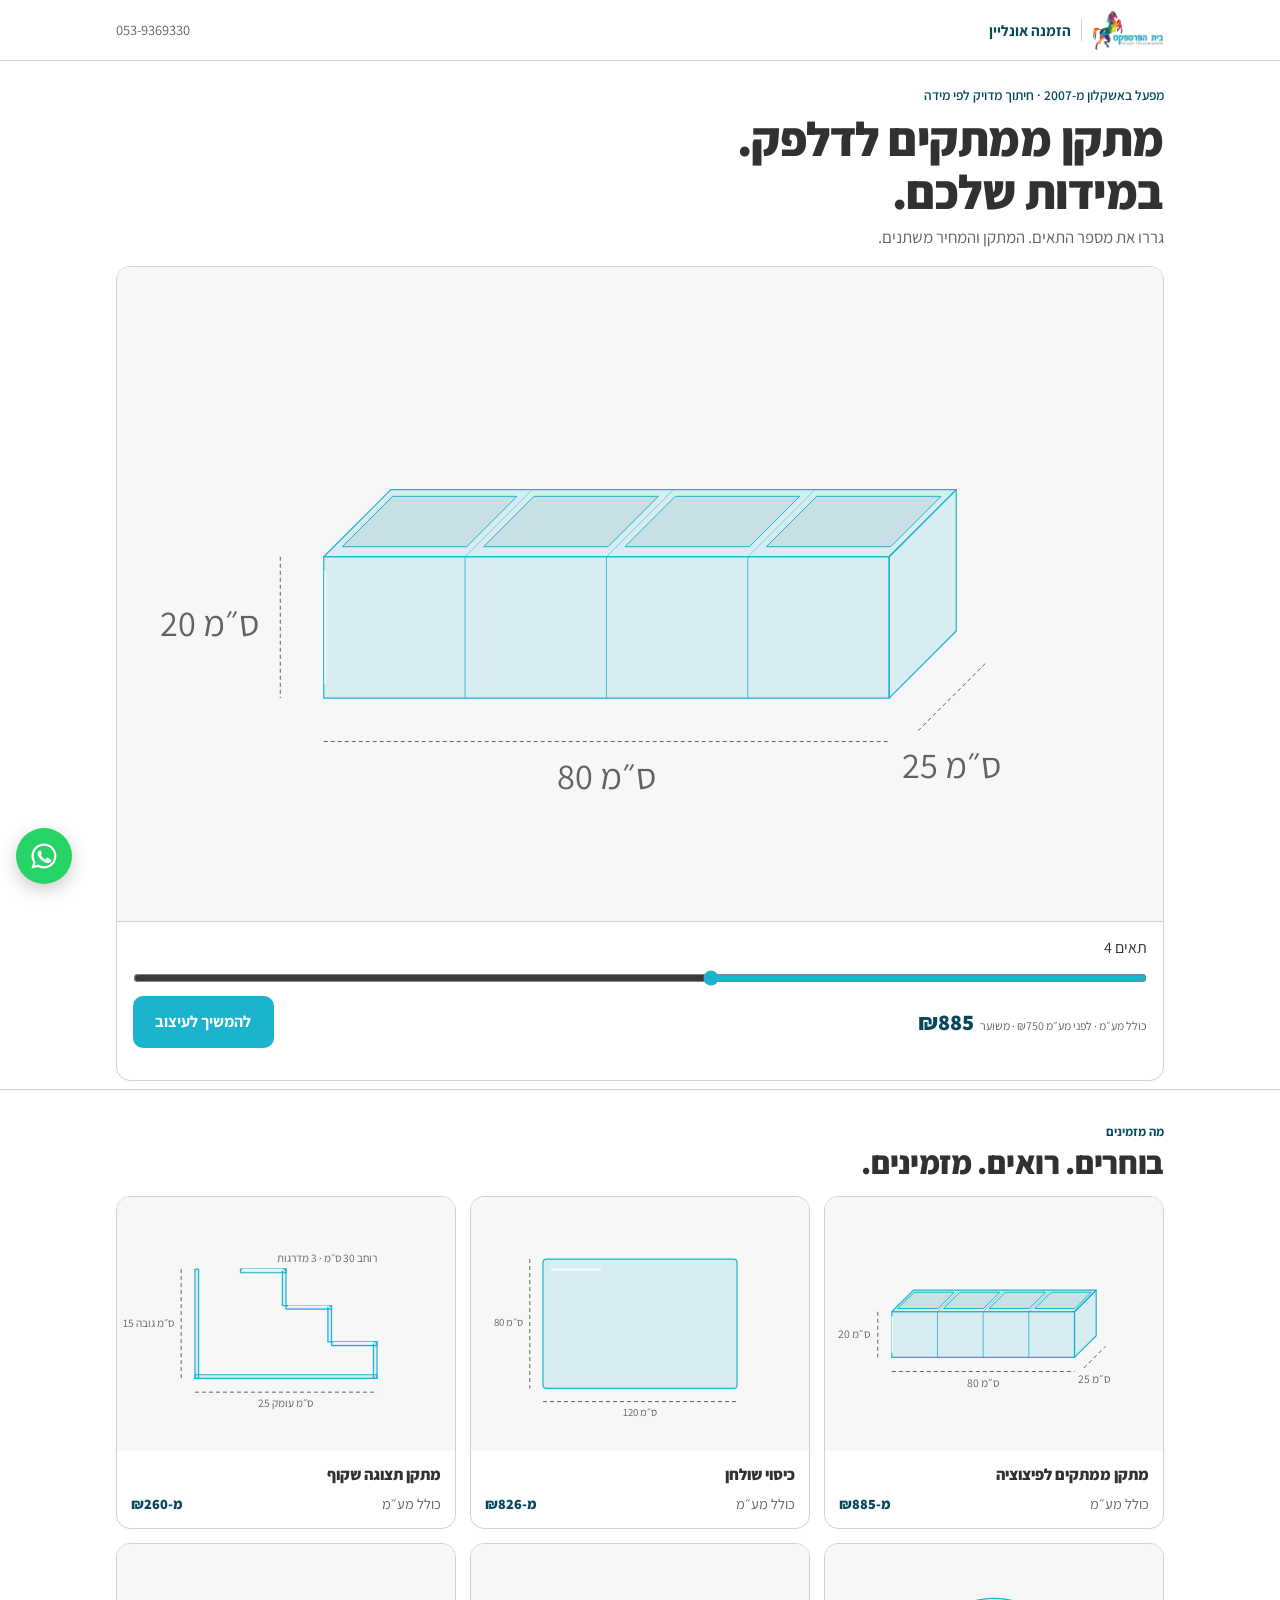
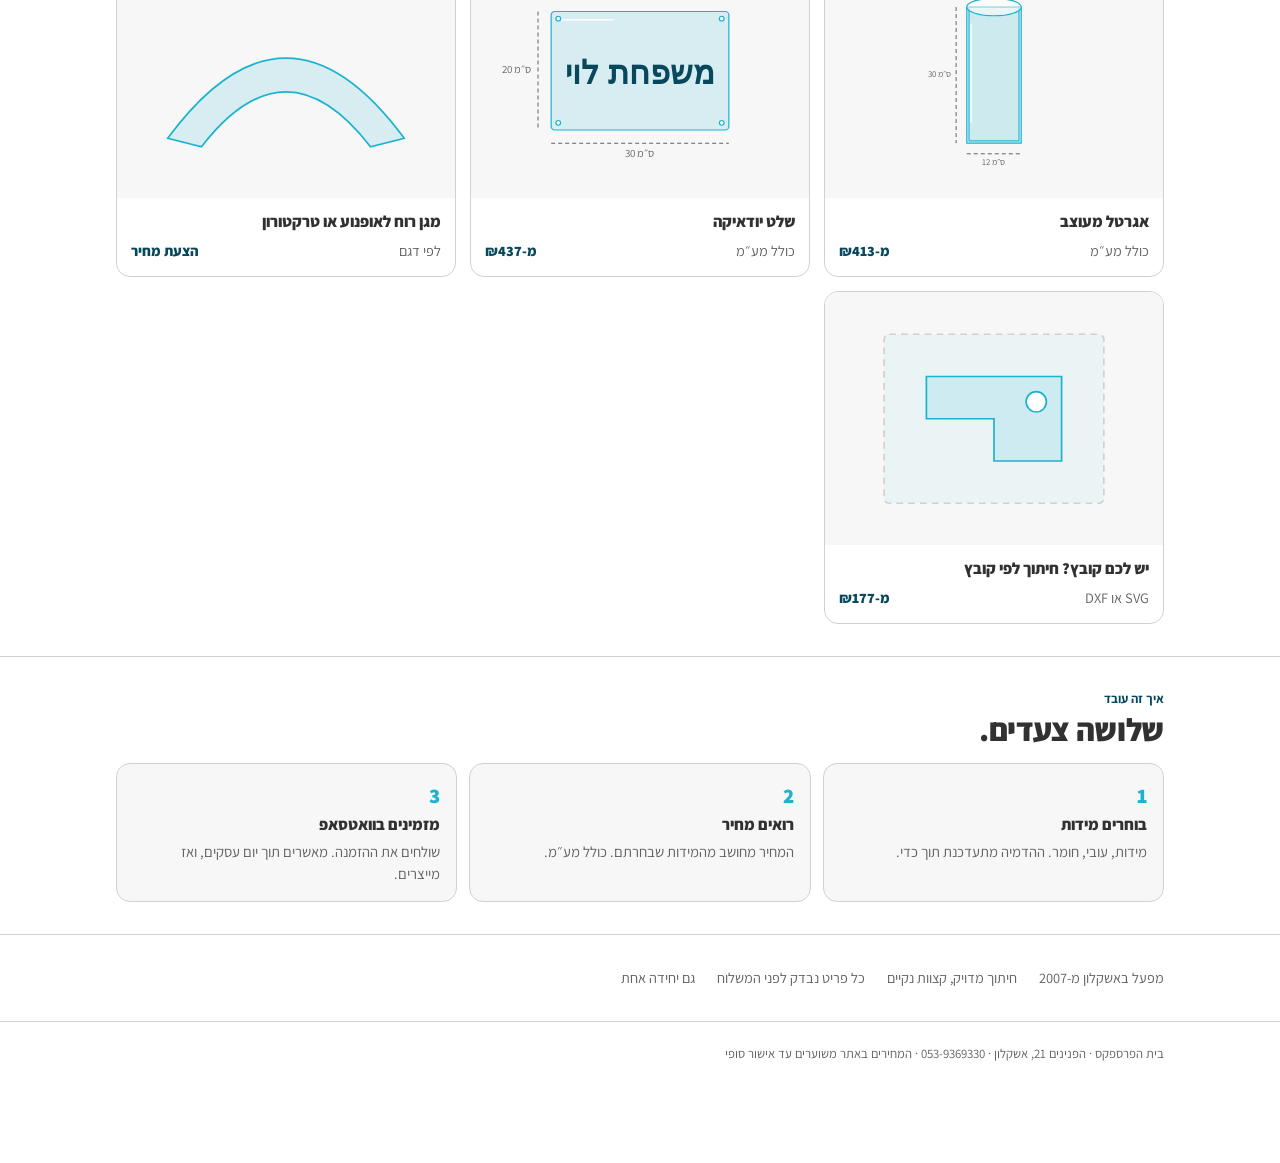
==== site/index.html @ 5b274910 "Temporary preview: site + calc" ====
<!doctype html>
<html lang="he" dir="rtl">
<head>
<meta charset="utf-8">
<meta name="viewport" content="width=device-width, initial-scale=1, viewport-fit=cover">
<title>בית הפרספקס · הזמנה אונליין</title>
<meta name="description" content="בוחרים מידות, רואים את המוצר, מקבלים מחיר. מתקני ממתקים, כיסויי שולחן, מתקני תצוגה, שלטים וחיתוך לפי קובץ. מפעל באשקלון מ‑2007.">
<link rel="preconnect" href="https://fonts.googleapis.com">
<link rel="preconnect" href="https://fonts.gstatic.com" crossorigin>
<link href="https://fonts.googleapis.com/css2?family=Assistant:wght@400;600;700;800&display=swap" rel="stylesheet">
<link rel="stylesheet" href="style.css">
<link rel="stylesheet" href="motion.css">
</head>
<body>
<div class="bar"><div class="wrap">
  <a class="logo" href="index.html"><img id="logo" alt="בית הפרספקס"><span id="brand-sub"></span></a>
  <a class="phone num" id="phone" href="#"></a>
</div></div>
<a class="fab" id="fab" target="_blank" rel="noopener" aria-label="וואטסאפ עם בית הפרספקס"><svg viewBox="0 0 24 24"><path d="M12 2a10 10 0 0 0-8.6 15.1L2 22l5-1.3A10 10 0 1 0 12 2zm0 18.2a8.2 8.2 0 0 1-4.2-1.2l-.3-.2-3 .8.8-2.9-.2-.3A8.2 8.2 0 1 1 12 20.2zm4.5-6.1c-.2-.1-1.5-.7-1.7-.8s-.4-.1-.6.1-.6.8-.8 1-.3.2-.5.1a6.7 6.7 0 0 1-3.3-2.9c-.3-.4.3-.4.7-1.3.1-.2 0-.3 0-.4l-.8-1.8c-.2-.5-.4-.4-.6-.4h-.5a1 1 0 0 0-.7.3 3 3 0 0 0-.9 2.2 5.2 5.2 0 0 0 1.1 2.8 12 12 0 0 0 4.6 4 5.3 5.3 0 0 0 3.2.7 2.7 2.7 0 0 0 1.8-1.3 2.2 2.2 0 0 0 .2-1.3c-.1-.1-.3-.2-.5-.3z"/></svg></a>

<header class="hero"><div class="wrap">
  <div class="kicker">מפעל באשקלון מ‑2007 · חיתוך מדויק לפי מידה</div>
  <h1 class="display" id="h1"></h1>
  <p id="h1sub"></p>
  <div class="live" id="live">
    <svg id="hero-svg" xmlns="http://www.w3.org/2000/svg" role="img" aria-label="הדמיה חיה של המוצר"></svg>
    <div class="ctl" id="hero-ctl"></div>
  </div>
</div></header>

<section id="products"><div class="wrap">
  <div class="eyebrow">מה מזמינים</div>
  <h2 class="display">בוחרים. רואים. מזמינים.</h2>
  <div class="cards" id="cards"></div>
</div></section>

<section><div class="wrap">
  <div class="eyebrow">איך זה עובד</div>
  <h2 class="display">שלושה צעדים.</h2>
  <div class="steps">
    <div class="step"><div class="n">1</div><h3>בוחרים מידות</h3><p>מידות, עובי, חומר. ההדמיה מתעדכנת תוך כדי.</p></div>
    <div class="step"><div class="n">2</div><h3>רואים מחיר</h3><p>המחיר מחושב מהמידות שבחרתם. כולל מע״מ.</p></div>
    <div class="step"><div class="n">3</div><h3>מזמינים בוואטסאפ</h3><p>שולחים את ההזמנה. מאשרים תוך יום עסקים, ואז מייצרים.</p></div>
  </div>
</div></section>

<section><div class="wrap">
  <div class="trust" id="trust">
    <span>חיתוך מדויק, קצוות נקיים</span>
    <span>כל פריט נבדק לפני המשלוח</span>
    <span>גם יחידה אחת</span>
  </div>
</div></section>

<footer><div class="wrap"><span id="foot"></span></div></footer>

<script src="../calc/rates.js"></script>
<script src="../calc/pricing.js"></script>
<script src="config.js"></script>
<script src="track.js"></script>
<script src="preview.js"></script>
<script src="motion.js"></script>
<script>
var ils = function (n) { return "₪" + n.toLocaleString("he-IL"); };
document.getElementById("logo").src = SITE.logo; document.getElementById("brand-sub").textContent = SITE.sub;
document.getElementById("phone").textContent = SITE.phone; document.getElementById("phone").href = "tel:" + SITE.phone.replace(/-/g, "");
document.getElementById("fab").href = "https://wa.me/" + SITE.whatsapp;
document.getElementById("foot").textContent = SITE.brand + " · " + SITE.address + " · " + SITE.phone + " · המחירים באתר משוערים עד אישור סופי";
document.title = SITE.brand + " · " + SITE.sub;
if (SITE.trust.factory_line) document.getElementById("trust").insertAdjacentHTML("afterbegin", "<span>מפעל באשקלון מ‑2007</span>");
if (SITE.trust.lead_time) document.getElementById("trust").insertAdjacentHTML("beforeend", "<span>אספקה " + SITE.trust.lead_time + "</span>");

// --- hero: one live control on the hero product (SITE.hero). Copy: docs/copy-HE.md ---
var HERO = {
  candy_dispenser: { h1: "מתקן ממתקים לדלפק. במידות שלכם.", sub: "גררו את מספר התאים. המתקן והמחיר משתנים.", k: "cells", l: "תאים", min: 1, max: 8 },
  judaica_sign: { h1: "השם שלכם, חרוט בפרספקס.", sub: "כתבו שם ותראו אותו על השלט, עם מחיר.", k: "text" },
  table_cover: { h1: "כיסוי שקוף למידות השולחן.", sub: "אורך, רוחב, חורים לכבלים. המחיר מהמידות.", k: "w", l: "אורך", min: 20, max: 300 },
  display_stand: { h1: "מתקן תצוגה במידות שלכם.", sub: "כמה מדרגות? המחיר מתעדכן.", k: "tiers", l: "מדרגות", min: 1, max: 5 },
  vase: { h1: "אגרטל פרספקס במידות שלכם.", sub: "גובה ורוחב, והמחיר מתעדכן.", k: "h", l: "גובה", min: 10, max: 80 }
};
var hid = HERO[SITE.hero] ? SITE.hero : "candy_dispenser", H = HERO[hid], hp = Pricing.PRODUCTS[hid], hsvg = document.getElementById("hero-svg");
document.getElementById("h1").textContent = H.h1; document.getElementById("h1sub").textContent = H.sub;
var ctl = document.getElementById("hero-ctl");
ctl.innerHTML = (H.k === "text"
  ? '<input type="text" id="hero-in" maxlength="40" placeholder="כתבו שם" style="font:inherit;font-size:1.1rem;color:var(--fg);background:var(--bg);border:1px solid var(--line);border-radius:10px;padding:.6em .8em">'
  : '<div class="row"><span>' + H.l + ' <output id="hero-out" class="num"></output></span></div><input type="range" id="hero-in" min="' + H.min + '" max="' + H.max + '" step="1" value="' + hp.defaults[H.k] + '">')
  + '<div class="row"><span class="price num" id="hero-price"></span><a class="btn" id="hero-go">להמשיך לעיצוב</a></div><p class="hint" id="hero-hint"></p>';
var hin = document.getElementById("hero-in"), first = true;
function heroUpdate() {
  var v = Object.assign({}, hp.defaults); v[H.k] = H.k === "text" ? hin.value : +hin.value;
  var o = document.getElementById("hero-out"); if (o) o.textContent = hin.value;
  var info = Preview.render(hsvg, hid, v); if (info.engrave_ratio != null) v.engrave_ratio = info.engrave_ratio;
  if (first) { Motion.build(hsvg); first = false; }
  var q = Pricing.quote(hid, v);
  document.getElementById("hero-price").innerHTML = ils(q.price_inc_vat) + "<small>כולל מע״מ" + (q.vat_inc ? "" : " · לפני מע״מ " + ils(q.price_ex_vat)) + (q.estimate ? " · משוער" : "") + "</small>";
  document.getElementById("hero-hint").textContent = info.ok ? "" : info.msg;
  document.getElementById("hero-go").href = "design.html?p=" + hid;
}
hin.addEventListener("input", heroUpdate);
Motion.tilt(hsvg, 10);
document.getElementById("hero-go").addEventListener("click", function () { track("cta_click", { product: hid, where: "hero" }); });

// --- product cards, each with its own default preview and starting price (inc VAT) ---
var ORDER = ["candy_dispenser", "table_cover", "display_stand", "vase", "judaica_sign", "windshield"];
var cards = document.getElementById("cards");
cards.innerHTML = ORDER.map(function (id) {
  var p = Pricing.PRODUCTS[id], meta;
  if (p.quote_only) meta = "<span>לפי דגם</span><b>הצעת מחיר</b>";
  else { var q = Pricing.quote(id); meta = "<span>כולל מע״מ</span><b class='num'>מ‑" + ils(q.price_inc_vat) + "</b>"; }
  return '<a class="card' + (id === hid ? " hero-card" : "") + '" href="design.html?p=' + id + '" data-id="' + id + '"><svg xmlns="http://www.w3.org/2000/svg" aria-hidden="true"></svg><div class="body"><h3>' + p.name + '</h3><div class="meta">' + meta + "</div></div></a>";
}).join("");
var fileMin = Math.round(Pricing.RATES.channel.file.min_price_ex * (1 + Pricing.RATES.vat));
cards.insertAdjacentHTML("beforeend", '<a class="card" href="cut.html" data-id="cutfile"><svg xmlns="http://www.w3.org/2000/svg" viewBox="0 0 400 300"><rect x="70" y="50" width="260" height="200" rx="6" fill="rgba(28,179,207,.06)" stroke="#d1d1d1" stroke-width="2" stroke-dasharray="8 6"/><polygon points="120,100 280,100 280,200 200,200 200,150 120,150" fill="rgba(28,179,207,.14)" stroke="#1cb3cf" stroke-width="2"/><circle cx="250" cy="130" r="12" fill="#fff" stroke="#1cb3cf" stroke-width="2"/></svg><div class="body"><h3>יש לכם קובץ? חיתוך לפי קובץ</h3><div class="meta"><span>SVG או DXF</span><b class="num">מ‑' + ils(fileMin) + '</b></div></div></a>');
ORDER.forEach(function (id) {
  var c = cards.querySelector('[data-id="' + id + '"]'), p = Pricing.PRODUCTS[id];
  if (!p.quote_only) Preview.render(c.querySelector("svg"), id, Object.assign({}, p.defaults, id === "judaica_sign" ? { text: "משפחת לוי" } : {}));
  else c.querySelector("svg").outerHTML = '<svg xmlns="http://www.w3.org/2000/svg" viewBox="0 0 400 300"><path d="M60 230 Q200 40 340 230 L300 240 Q200 110 100 240 Z" fill="rgba(28,179,207,.14)" stroke="#1cb3cf" stroke-width="2"/></svg>';
  c.addEventListener("click", function () { track("cta_click", { product: id, where: "card" }); });
});
cards.querySelector('[data-id="cutfile"]').addEventListener("click", function () { track("cta_click", { product: "cutfile", where: "card" }); });
track("page_view");
document.fonts ? document.fonts.ready.then(heroUpdate) : heroUpdate();
heroUpdate();
</script>
</body>
</html>
---- site/style.css ----
/* tokens = site/design-tokens.json (docs/brand-brief-HE.md). No other colors. */
:root{
  --bg:#ffffff; --bg2:#f7f7f7; --fg:#313131; --muted:#626262; --line:#d1d1d1;
  --primary:#1cb3cf; --primary-dark:#08485d; --accent:#f26554; --success:#086862; --wa:#25d366; --on-primary:#ffffff;
  --glass:rgba(28,179,207,.14);
  --font:'Assistant',system-ui,sans-serif;
  --r:14px; --rb:10px; --ease:cubic-bezier(.16,1,.3,1);
}
*{box-sizing:border-box;margin:0;padding:0}
html{scroll-behavior:smooth;-webkit-text-size-adjust:100%}
body{background:var(--bg);color:var(--fg);font-family:var(--font);font-size:16px;line-height:1.5;-webkit-font-smoothing:antialiased}
a{color:inherit;text-decoration:none}
.num{direction:ltr;unicode-bidi:isolate;font-variant-numeric:tabular-nums}
.wrap{max-width:1080px;margin-inline:auto;padding-inline:16px}
.muted{color:var(--muted)}
.display{font-weight:800;line-height:1.1;letter-spacing:-.01em}

/* top bar */
.bar{position:sticky;top:0;z-index:40;background:var(--bg);border-bottom:1px solid var(--line)}
.bar .wrap{display:flex;align-items:center;justify-content:space-between;height:60px;gap:12px}
.logo{display:flex;align-items:center;gap:10px}
.logo img{height:40px;width:auto;display:block}
.logo span{font-weight:700;font-size:.95rem;color:var(--primary-dark);border-inline-start:1px solid var(--line);padding-inline-start:10px}
.phone{font-size:.9rem;color:var(--muted)}

/* floating whatsapp (bottom-left: the right side stays free for the primary button) */
.fab{position:fixed;inset-inline-end:auto;left:16px;bottom:calc(16px + env(safe-area-inset-bottom));z-index:50;width:56px;height:56px;border-radius:50%;background:var(--wa);display:grid;place-items:center;box-shadow:0 6px 18px rgba(0,0,0,.2)}
.fab svg{width:30px;height:30px;fill:#fff}

/* buttons */
.btn{display:inline-flex;align-items:center;justify-content:center;gap:8px;font:inherit;font-weight:700;font-size:1rem;cursor:pointer;min-height:52px;
  background:var(--primary);color:var(--on-primary);border:0;border-radius:var(--rb);padding:.7em 1.4em;transition:background .25s var(--ease)}
.btn:hover{background:var(--primary-dark)}
.btn:disabled{opacity:.45;cursor:not-allowed;background:var(--primary)}
.btn.ghost{background:var(--bg);color:var(--fg);border:1px solid var(--line)}
.btn.ghost:hover{border-color:var(--primary);background:var(--bg)}

/* hero */
.hero{padding-block:24px 8px}
.hero .kicker{font-size:.85rem;font-weight:600;color:var(--primary-dark)}
.hero h1{font-size:clamp(1.9rem,6.5vw,3rem);margin-block:8px 6px;max-width:18ch}
.hero p{color:var(--muted);max-width:50ch;font-size:1.05rem}
.live{margin-block-start:16px;border:1px solid var(--line);border-radius:var(--r);background:var(--bg);overflow:hidden}
.live svg{width:100%;aspect-ratio:16/10;display:block;background:var(--bg2)}
.live .ctl{display:grid;gap:10px;padding:14px 16px 16px;border-top:1px solid var(--line)}
.live .row{display:flex;align-items:center;justify-content:space-between;gap:12px}
.price{font-weight:800;font-size:1.4rem;color:var(--primary-dark)}
.price small{font-size:.75rem;font-weight:400;color:var(--muted);margin-inline-start:6px}
.tag{display:inline-block;font-size:.72rem;font-weight:700;border-radius:999px;padding:.1em .6em;background:rgba(242,101,84,.12);color:var(--accent)}
input[type=range]{width:100%;accent-color:var(--primary)}

/* sections */
section{padding-block:32px;border-top:1px solid var(--line)}
.eyebrow{font-size:.8rem;font-weight:700;color:var(--primary-dark)}
h2{font-size:clamp(1.4rem,4.5vw,2rem);margin-block:4px 16px}
.cards{display:grid;gap:14px;grid-template-columns:1fr 1fr}
@media(min-width:760px){.cards{grid-template-columns:repeat(3,1fr)}}
.card{border:1px solid var(--line);border-radius:var(--r);background:var(--bg);overflow:hidden;transition:border-color .25s var(--ease)}
.card:hover{border-color:var(--primary)}
.card svg{width:100%;aspect-ratio:4/3;display:block;background:var(--bg2)}
.card .body{padding:12px 14px 14px}
.card h3{font-size:1rem;font-weight:800}
.card .meta{display:flex;justify-content:space-between;align-items:baseline;margin-block-start:6px;font-size:.9rem;color:var(--muted)}
.card .meta b{color:var(--primary-dark);font-weight:800}
.card.hero-card{grid-column:1/-1}
@media(min-width:760px){.card.hero-card{grid-column:span 1}}
.steps{display:grid;gap:12px;grid-template-columns:1fr}
@media(min-width:640px){.steps{grid-template-columns:repeat(3,1fr)}}
.step{border:1px solid var(--line);border-radius:var(--r);padding:16px;background:var(--bg2)}
.step .n{font-weight:800;color:var(--primary);font-size:1.3rem}
.step h3{font-size:1rem;margin-block:2px 4px;font-weight:800}
.step p{font-size:.92rem;color:var(--muted)}
.trust{display:flex;flex-wrap:wrap;gap:8px 22px;font-size:.9rem;color:var(--muted)}
footer{border-top:1px solid var(--line);padding-block:22px 100px;font-size:.8rem;color:var(--muted)}

/* designer */
.designer{display:grid;grid-template-columns:1fr;min-height:calc(100vh - 60px)}
.stage{position:sticky;top:60px;z-index:30;background:var(--bg2);border-bottom:1px solid var(--line)}
.stage svg{width:100%;height:56vh;display:block}
.stage .note{position:absolute;inset-inline-start:12px;bottom:10px;font-size:.78rem;color:var(--muted)}
.fields{padding:16px 16px 130px}
.fields h1{font-size:1.5rem;font-weight:800;margin-block-end:2px}
.fields .sub{font-size:.95rem;color:var(--muted);margin-block-end:14px}
.field{margin-block:14px}
.field label{display:flex;justify-content:space-between;font-size:.95rem;font-weight:600;margin-block-end:6px}
.field label output{color:var(--primary-dark);font-weight:800}
.field select,.field input[type=text],.field input[type=tel],.field textarea{width:100%;font:inherit;font-size:1rem;color:var(--fg);background:var(--bg);border:1px solid var(--line);border-radius:var(--rb);padding:.65em .8em;outline:0}
.field select:focus,.field input:focus,.field textarea:focus{border-color:var(--primary);box-shadow:0 0 0 3px rgba(28,179,207,.25)}
.field textarea{min-height:76px;resize:vertical}
.field .err{display:none;color:var(--accent);font-size:.875rem;margin-block-start:6px}
.field.bad .err{display:block}
.field.bad select,.field.bad textarea,.field.bad input{border-color:var(--accent)}
.field.ok label::after{content:"✓";color:var(--success);font-weight:800}
.hint{font-size:.82rem;color:var(--muted);margin-block-start:6px}
.sticky-cta{position:fixed;inset-inline:0;bottom:0;z-index:45;padding:10px 16px calc(10px + env(safe-area-inset-bottom));background:var(--bg);border-top:1px solid var(--line)}
.sticky-cta .btn{width:100%;font-size:1.05rem;justify-content:space-between}
.sticky-cta .price{color:var(--on-primary);font-size:1.15rem}
@media(min-width:900px){
  .designer{grid-template-columns:1.2fr 1fr}
  .stage{position:sticky;top:60px;border-bottom:0;border-inline-start:1px solid var(--line);height:calc(100vh - 60px)}
  .stage svg{height:100%}
  .sticky-cta{position:sticky;inset:auto;padding-inline:0;background:transparent;border:0}
}

/* order sheet */
.sheet{position:fixed;inset:0;z-index:60;background:rgba(49,49,49,.55);display:none;align-items:flex-end;justify-content:center}
.sheet[open]{display:flex}
.sheet .panel{background:var(--bg);border-radius:var(--r) var(--r) 0 0;width:min(100%,560px);max-height:92vh;overflow:auto;padding:18px 16px calc(18px + env(safe-area-inset-bottom))}
@media(min-width:640px){.sheet{align-items:center}.sheet .panel{border-radius:var(--r)}}
.panel h2{font-size:1.2rem;margin-block-end:10px}
.lines{font-size:.95rem;border:1px solid var(--line);border-radius:var(--rb);overflow:hidden;margin-block:10px}
.lines div{display:flex;justify-content:space-between;padding:8px 12px;border-top:1px solid var(--line)}
.lines div:first-child{border-top:0}
.lines .total{font-weight:800;color:var(--primary-dark);background:var(--bg2)}
.check{display:flex;gap:10px;align-items:flex-start;font-size:.92rem;margin-block:12px}
.check input{margin-top:4px;accent-color:var(--primary)}
.panel .actions{display:grid;gap:8px;margin-block-start:12px}
.msgbox{font-size:.8rem;white-space:pre-wrap;background:var(--bg2);border:1px solid var(--line);border-radius:var(--rb);padding:10px;margin-block-start:10px;display:none}
.sr{position:absolute;width:1px;height:1px;overflow:hidden;clip:rect(0 0 0 0)}
.dim{fill:#626262;font-family:'Assistant',sans-serif;font-variant-numeric:tabular-nums;direction:ltr;unicode-bidi:isolate}
@media(prefers-reduced-motion:reduce){*{animation:none!important;transition:none!important}}
.has-cta .fab{bottom:calc(96px + env(safe-area-inset-bottom))}
@media(min-width:900px){.has-cta .fab{bottom:16px}}
---- site/motion.css ----
/* The three allowed effects (docs/brand-brief-HE.md §7). Nothing else moves.
   Build uses a clip wipe on the <svg>, not stroke-dasharray: Safari treats pathLength units as px under
   vector-effect:non-scaling-stroke and leaves the lines broken (seen 3.11 in WebKit). */

/* 1. Parametric build: the drawing is revealed from right to left (RTL), 600ms. */
.build { animation: plx-build 600ms cubic-bezier(.16,1,.3,1) both; }
@keyframes plx-build { from { clip-path: inset(0 0 0 100%); } to { clip-path: inset(0 0 0 0); } }

/* 2. Fill: the acrylic fills in after the lines, 400ms. */
.build .glass { animation: plx-fill 400ms 600ms ease both; }
@keyframes plx-fill { from { fill-opacity: 0; } to { fill-opacity: 1; } }

/* 3. Tilt: up to 10 degrees on drag or hover, back on release. Flat rotation, no 3D. */
.tilt { transition: transform .4s cubic-bezier(.16,1,.3,1); transform-origin: 50% 60%; will-change: transform; }
.tilt.dragging { transition: none; }

@media (prefers-reduced-motion: reduce) {
  .build, .build .glass { animation: none; clip-path: none; fill-opacity: 1; }
  .tilt { transition: none; transform: none !important; }
}
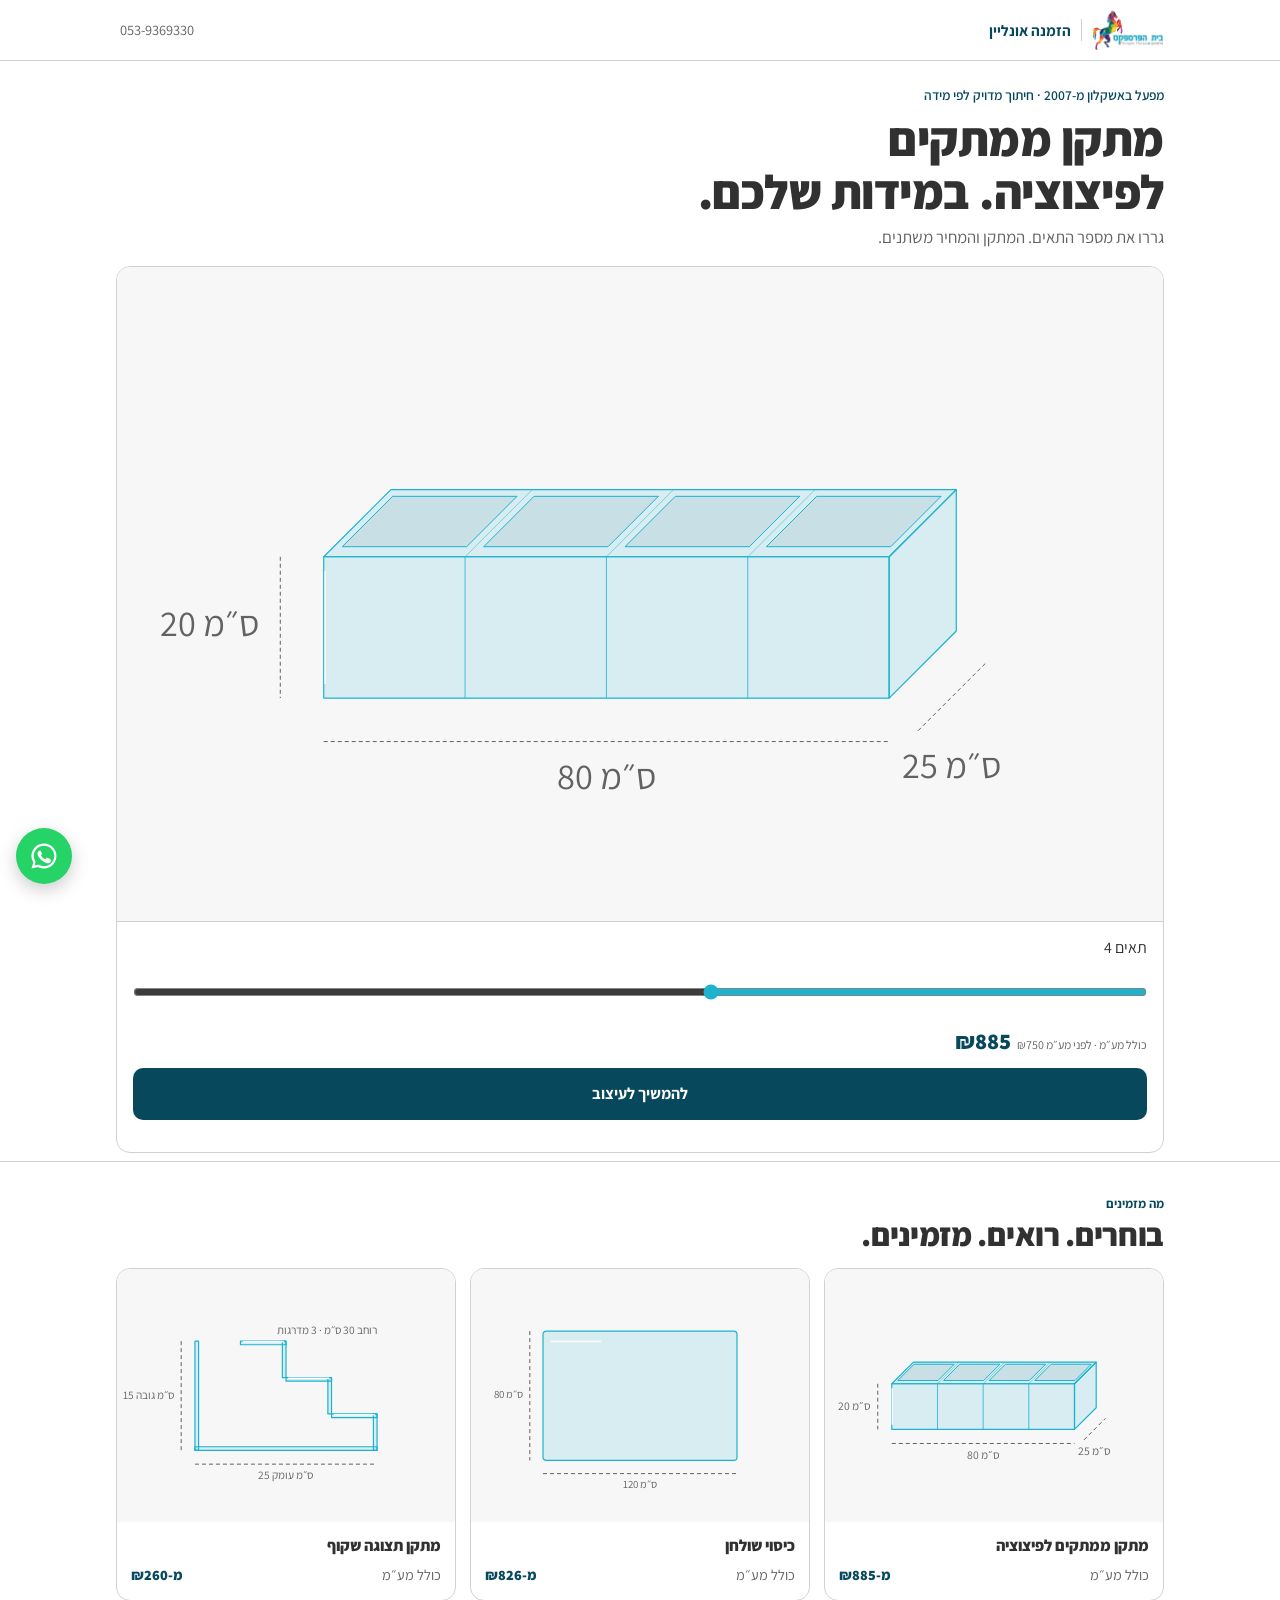
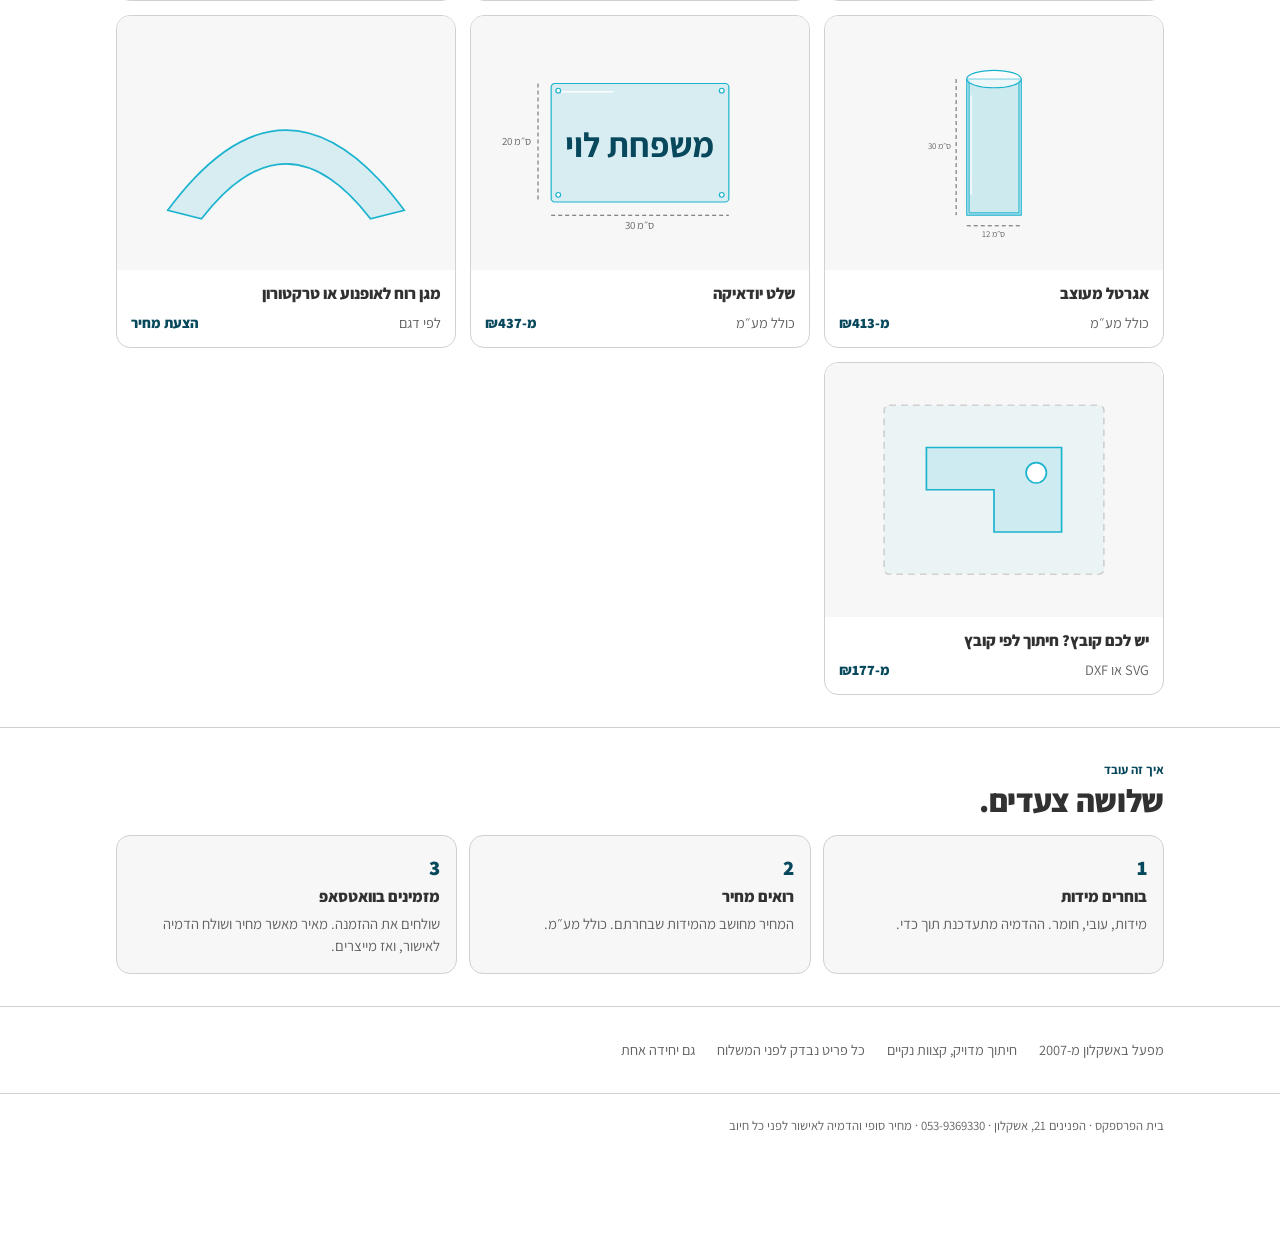
==== commit 08112714: "Preview: audit fixes round 1 (accessibility, layout, order flow)" ====
--- a/site/index.html
+++ b/site/index.html
@@ -12,12 +12,14 @@
 <link rel="stylesheet" href="motion.css">
 </head>
 <body>
+<a class="skip" href="#main">דילוג לתוכן</a>
 <div class="bar"><div class="wrap">
   <a class="logo" href="index.html"><img id="logo" alt="בית הפרספקס"><span id="brand-sub"></span></a>
   <a class="phone num" id="phone" href="#"></a>
 </div></div>
 <a class="fab" id="fab" target="_blank" rel="noopener" aria-label="וואטסאפ עם בית הפרספקס"><svg viewBox="0 0 24 24"><path d="M12 2a10 10 0 0 0-8.6 15.1L2 22l5-1.3A10 10 0 1 0 12 2zm0 18.2a8.2 8.2 0 0 1-4.2-1.2l-.3-.2-3 .8.8-2.9-.2-.3A8.2 8.2 0 1 1 12 20.2zm4.5-6.1c-.2-.1-1.5-.7-1.7-.8s-.4-.1-.6.1-.6.8-.8 1-.3.2-.5.1a6.7 6.7 0 0 1-3.3-2.9c-.3-.4.3-.4.7-1.3.1-.2 0-.3 0-.4l-.8-1.8c-.2-.5-.4-.4-.6-.4h-.5a1 1 0 0 0-.7.3 3 3 0 0 0-.9 2.2 5.2 5.2 0 0 0 1.1 2.8 12 12 0 0 0 4.6 4 5.3 5.3 0 0 0 3.2.7 2.7 2.7 0 0 0 1.8-1.3 2.2 2.2 0 0 0 .2-1.3c-.1-.1-.3-.2-.5-.3z"/></svg></a>
 
+<main id="main">
 <header class="hero"><div class="wrap">
   <div class="kicker">מפעל באשקלון מ‑2007 · חיתוך מדויק לפי מידה</div>
   <h1 class="display" id="h1"></h1>
@@ -40,7 +42,7 @@
   <div class="steps">
     <div class="step"><div class="n">1</div><h3>בוחרים מידות</h3><p>מידות, עובי, חומר. ההדמיה מתעדכנת תוך כדי.</p></div>
     <div class="step"><div class="n">2</div><h3>רואים מחיר</h3><p>המחיר מחושב מהמידות שבחרתם. כולל מע״מ.</p></div>
-    <div class="step"><div class="n">3</div><h3>מזמינים בוואטסאפ</h3><p>שולחים את ההזמנה. מאשרים תוך יום עסקים, ואז מייצרים.</p></div>
+    <div class="step"><div class="n">3</div><h3>מזמינים בוואטסאפ</h3><p>שולחים את ההזמנה. מאיר מאשר מחיר ושולח הדמיה לאישור, ואז מייצרים.</p></div>
   </div>
 </div></section>
 
@@ -52,6 +54,7 @@
   </div>
 </div></section>
 
+</main>
 <footer><div class="wrap"><span id="foot"></span></div></footer>
 
 <script src="../calc/rates.js"></script>
@@ -65,14 +68,14 @@
 document.getElementById("logo").src = SITE.logo; document.getElementById("brand-sub").textContent = SITE.sub;
 document.getElementById("phone").textContent = SITE.phone; document.getElementById("phone").href = "tel:" + SITE.phone.replace(/-/g, "");
 document.getElementById("fab").href = "https://wa.me/" + SITE.whatsapp;
-document.getElementById("foot").textContent = SITE.brand + " · " + SITE.address + " · " + SITE.phone + " · המחירים באתר משוערים עד אישור סופי";
+document.getElementById("foot").textContent = SITE.brand + " · " + SITE.address + " · " + SITE.phone + " · מחיר סופי והדמיה לאישור לפני כל חיוב";
 document.title = SITE.brand + " · " + SITE.sub;
 if (SITE.trust.factory_line) document.getElementById("trust").insertAdjacentHTML("afterbegin", "<span>מפעל באשקלון מ‑2007</span>");
 if (SITE.trust.lead_time) document.getElementById("trust").insertAdjacentHTML("beforeend", "<span>אספקה " + SITE.trust.lead_time + "</span>");
 
 // --- hero: one live control on the hero product (SITE.hero). Copy: docs/copy-HE.md ---
 var HERO = {
-  candy_dispenser: { h1: "מתקן ממתקים לדלפק. במידות שלכם.", sub: "גררו את מספר התאים. המתקן והמחיר משתנים.", k: "cells", l: "תאים", min: 1, max: 8 },
+  candy_dispenser: { h1: "מתקן ממתקים לפיצוציה. במידות שלכם.", sub: "גררו את מספר התאים. המתקן והמחיר משתנים.", k: "cells", l: "תאים", min: 1, max: 8 },
   judaica_sign: { h1: "השם שלכם, חרוט בפרספקס.", sub: "כתבו שם ותראו אותו על השלט, עם מחיר.", k: "text" },
   table_cover: { h1: "כיסוי שקוף למידות השולחן.", sub: "אורך, רוחב, חורים לכבלים. המחיר מהמידות.", k: "w", l: "אורך", min: 20, max: 300 },
   display_stand: { h1: "מתקן תצוגה במידות שלכם.", sub: "כמה מדרגות? המחיר מתעדכן.", k: "tiers", l: "מדרגות", min: 1, max: 5 },
@@ -82,17 +85,17 @@
 document.getElementById("h1").textContent = H.h1; document.getElementById("h1sub").textContent = H.sub;
 var ctl = document.getElementById("hero-ctl");
 ctl.innerHTML = (H.k === "text"
-  ? '<input type="text" id="hero-in" maxlength="40" placeholder="כתבו שם" style="font:inherit;font-size:1.1rem;color:var(--fg);background:var(--bg);border:1px solid var(--line);border-radius:10px;padding:.6em .8em">'
-  : '<div class="row"><span>' + H.l + ' <output id="hero-out" class="num"></output></span></div><input type="range" id="hero-in" min="' + H.min + '" max="' + H.max + '" step="1" value="' + hp.defaults[H.k] + '">')
-  + '<div class="row"><span class="price num" id="hero-price"></span><a class="btn" id="hero-go">להמשיך לעיצוב</a></div><p class="hint" id="hero-hint"></p>';
+  ? '<input type="text" id="hero-in" maxlength="40" placeholder="כתבו שם" aria-label="הטקסט על השלט" style="font:inherit;font-size:1.1rem;color:var(--fg);background:var(--bg);border:1px solid var(--line);border-radius:10px;padding:.6em .8em">'
+  : '<div class="row"><label for="hero-in">' + H.l + ' <output id="hero-out" class="num"></output></label></div><input type="range" id="hero-in" min="' + H.min + '" max="' + H.max + '" step="1" value="' + hp.defaults[H.k] + '">')
+  + '<div class="row"><span class="price num" id="hero-price" aria-live="polite" aria-atomic="true"></span></div><a class="btn" id="hero-go">להמשיך לעיצוב</a><p class="hint" id="hero-hint"></p>';
 var hin = document.getElementById("hero-in"), first = true;
 function heroUpdate() {
   var v = Object.assign({}, hp.defaults); v[H.k] = H.k === "text" ? hin.value : +hin.value;
-  var o = document.getElementById("hero-out"); if (o) o.textContent = hin.value;
+  var o = document.getElementById("hero-out"); if (o) { o.textContent = hin.value; hin.setAttribute("aria-valuetext", hin.value + " " + H.l); }
   var info = Preview.render(hsvg, hid, v); if (info.engrave_ratio != null) v.engrave_ratio = info.engrave_ratio;
   if (first) { Motion.build(hsvg); first = false; }
   var q = Pricing.quote(hid, v);
-  document.getElementById("hero-price").innerHTML = ils(q.price_inc_vat) + "<small>כולל מע״מ" + (q.vat_inc ? "" : " · לפני מע״מ " + ils(q.price_ex_vat)) + (q.estimate ? " · משוער" : "") + "</small>";
+  document.getElementById("hero-price").innerHTML = ils(q.price_inc_vat) + "<small>כולל מע״מ" + (q.vat_inc ? "" : " · לפני מע״מ " + ils(q.price_ex_vat)) + "</small>";
   document.getElementById("hero-hint").textContent = info.ok ? "" : info.msg;
   document.getElementById("hero-go").href = "design.html?p=" + hid;
 }
@@ -107,14 +110,14 @@
   var p = Pricing.PRODUCTS[id], meta;
   if (p.quote_only) meta = "<span>לפי דגם</span><b>הצעת מחיר</b>";
   else { var q = Pricing.quote(id); meta = "<span>כולל מע״מ</span><b class='num'>מ‑" + ils(q.price_inc_vat) + "</b>"; }
-  return '<a class="card' + (id === hid ? " hero-card" : "") + '" href="design.html?p=' + id + '" data-id="' + id + '"><svg xmlns="http://www.w3.org/2000/svg" aria-hidden="true"></svg><div class="body"><h3>' + p.name + '</h3><div class="meta">' + meta + "</div></div></a>";
+  return '<a class="card' + (id === hid ? " hero-card" : "") + '" href="design.html?p=' + id + '" data-id="' + id + '"><svg xmlns="http://www.w3.org/2000/svg" aria-hidden="true" focusable="false"></svg><div class="body"><h3>' + p.name + '</h3><div class="meta">' + meta + "</div></div></a>";
 }).join("");
 var fileMin = Math.round(Pricing.RATES.channel.file.min_price_ex * (1 + Pricing.RATES.vat));
-cards.insertAdjacentHTML("beforeend", '<a class="card" href="cut.html" data-id="cutfile"><svg xmlns="http://www.w3.org/2000/svg" viewBox="0 0 400 300"><rect x="70" y="50" width="260" height="200" rx="6" fill="rgba(28,179,207,.06)" stroke="#d1d1d1" stroke-width="2" stroke-dasharray="8 6"/><polygon points="120,100 280,100 280,200 200,200 200,150 120,150" fill="rgba(28,179,207,.14)" stroke="#1cb3cf" stroke-width="2"/><circle cx="250" cy="130" r="12" fill="#fff" stroke="#1cb3cf" stroke-width="2"/></svg><div class="body"><h3>יש לכם קובץ? חיתוך לפי קובץ</h3><div class="meta"><span>SVG או DXF</span><b class="num">מ‑' + ils(fileMin) + '</b></div></div></a>');
+cards.insertAdjacentHTML("beforeend", '<a class="card" href="cut.html" data-id="cutfile"><svg xmlns="http://www.w3.org/2000/svg" viewBox="0 0 400 300" aria-hidden="true" focusable="false"><rect x="70" y="50" width="260" height="200" rx="6" fill="rgba(28,179,207,.06)" stroke="#d1d1d1" stroke-width="2" stroke-dasharray="8 6"/><polygon points="120,100 280,100 280,200 200,200 200,150 120,150" fill="rgba(28,179,207,.14)" stroke="#1cb3cf" stroke-width="2"/><circle cx="250" cy="130" r="12" fill="#fff" stroke="#1cb3cf" stroke-width="2"/></svg><div class="body"><h3>יש לכם קובץ? חיתוך לפי קובץ</h3><div class="meta"><span>SVG או DXF</span><b class="num">מ‑' + ils(fileMin) + '</b></div></div></a>');
 ORDER.forEach(function (id) {
   var c = cards.querySelector('[data-id="' + id + '"]'), p = Pricing.PRODUCTS[id];
   if (!p.quote_only) Preview.render(c.querySelector("svg"), id, Object.assign({}, p.defaults, id === "judaica_sign" ? { text: "משפחת לוי" } : {}));
-  else c.querySelector("svg").outerHTML = '<svg xmlns="http://www.w3.org/2000/svg" viewBox="0 0 400 300"><path d="M60 230 Q200 40 340 230 L300 240 Q200 110 100 240 Z" fill="rgba(28,179,207,.14)" stroke="#1cb3cf" stroke-width="2"/></svg>';
+  else c.querySelector("svg").outerHTML = '<svg xmlns="http://www.w3.org/2000/svg" viewBox="0 0 400 300" aria-hidden="true" focusable="false"><path d="M60 230 Q200 40 340 230 L300 240 Q200 110 100 240 Z" fill="rgba(28,179,207,.14)" stroke="#1cb3cf" stroke-width="2"/></svg>';
   c.addEventListener("click", function () { track("cta_click", { product: id, where: "card" }); });
 });
 cards.querySelector('[data-id="cutfile"]').addEventListener("click", function () { track("cta_click", { product: "cutfile", where: "card" }); });
--- a/site/style.css
+++ b/site/style.css
@@ -7,6 +7,9 @@
   --r:14px; --rb:10px; --ease:cubic-bezier(.16,1,.3,1);
 }
 *{box-sizing:border-box;margin:0;padding:0}
+:focus-visible{outline:3px solid var(--primary-dark);outline-offset:2px} /* keyboard focus on every control (audit A6) */
+.skip{position:absolute;inset-inline-start:16px;top:-60px;z-index:100;background:var(--primary-dark);color:var(--on-primary);padding:10px 14px;border-radius:var(--rb);font-weight:700}
+.skip:focus{top:8px}
 html{scroll-behavior:smooth;-webkit-text-size-adjust:100%}
 body{background:var(--bg);color:var(--fg);font-family:var(--font);font-size:16px;line-height:1.5;-webkit-font-smoothing:antialiased}
 a{color:inherit;text-decoration:none}
@@ -18,20 +21,21 @@
 /* top bar */
 .bar{position:sticky;top:0;z-index:40;background:var(--bg);border-bottom:1px solid var(--line)}
 .bar .wrap{display:flex;align-items:center;justify-content:space-between;height:60px;gap:12px}
-.logo{display:flex;align-items:center;gap:10px}
+.logo{display:flex;align-items:center;gap:10px;min-height:44px}
 .logo img{height:40px;width:auto;display:block}
 .logo span{font-weight:700;font-size:.95rem;color:var(--primary-dark);border-inline-start:1px solid var(--line);padding-inline-start:10px}
-.phone{font-size:.9rem;color:var(--muted)}
+.phone{font-size:.9rem;color:var(--muted);min-height:44px;display:inline-flex;align-items:center;padding-inline:4px} /* 44px targets without a bigger drawing (audit A9) */
 
 /* floating whatsapp (bottom-left: the right side stays free for the primary button) */
 .fab{position:fixed;inset-inline-end:auto;left:16px;bottom:calc(16px + env(safe-area-inset-bottom));z-index:50;width:56px;height:56px;border-radius:50%;background:var(--wa);display:grid;place-items:center;box-shadow:0 6px 18px rgba(0,0,0,.2)}
 .fab svg{width:30px;height:30px;fill:#fff}
 
 /* buttons */
+/* primary button: white on primary-dark = 8.6:1 (white on #1cb3cf was 2.5:1, studio audit A1). Hover brightens, no new color. */
 .btn{display:inline-flex;align-items:center;justify-content:center;gap:8px;font:inherit;font-weight:700;font-size:1rem;cursor:pointer;min-height:52px;
-  background:var(--primary);color:var(--on-primary);border:0;border-radius:var(--rb);padding:.7em 1.4em;transition:background .25s var(--ease)}
-.btn:hover{background:var(--primary-dark)}
-.btn:disabled{opacity:.45;cursor:not-allowed;background:var(--primary)}
+  background:var(--primary-dark);color:var(--on-primary);border:0;border-radius:var(--rb);padding:.7em 1.4em;transition:filter .25s var(--ease)}
+.btn:hover{filter:brightness(1.25)}
+.btn:disabled{opacity:.45;cursor:not-allowed;filter:none}
 .btn.ghost{background:var(--bg);color:var(--fg);border:1px solid var(--line)}
 .btn.ghost:hover{border-color:var(--primary);background:var(--bg)}
 
@@ -44,14 +48,16 @@
 .live svg{width:100%;aspect-ratio:16/10;display:block;background:var(--bg2)}
 .live .ctl{display:grid;gap:10px;padding:14px 16px 16px;border-top:1px solid var(--line)}
 .live .row{display:flex;align-items:center;justify-content:space-between;gap:12px}
+.live .btn{width:100%} /* price on its own row, button full width: no 3+2 line wrap at 390px (critique P3) */
 .price{font-weight:800;font-size:1.4rem;color:var(--primary-dark)}
 .price small{font-size:.75rem;font-weight:400;color:var(--muted);margin-inline-start:6px}
-.tag{display:inline-block;font-size:.72rem;font-weight:700;border-radius:999px;padding:.1em .6em;background:rgba(242,101,84,.12);color:var(--accent)}
-input[type=range]{width:100%;accent-color:var(--primary)}
+.tag{display:inline-block;font-size:.72rem;font-weight:700;border-radius:999px;padding:.1em .6em;background:var(--bg2);color:var(--muted);border:1px solid var(--line)} /* neutral: coral read as an error (audit A2 + critique P2) */
+input[type=range]{width:100%;accent-color:var(--primary);min-height:44px;cursor:pointer} /* 44px touch row (audit A8) */
 
 /* sections */
 section{padding-block:32px;border-top:1px solid var(--line)}
 .eyebrow{font-size:.8rem;font-weight:700;color:var(--primary-dark)}
+.field label output,.field label .numin{color:var(--primary-dark);font-weight:800}
 h2{font-size:clamp(1.4rem,4.5vw,2rem);margin-block:4px 16px}
 .cards{display:grid;gap:14px;grid-template-columns:1fr 1fr}
 @media(min-width:760px){.cards{grid-template-columns:repeat(3,1fr)}}
@@ -67,23 +73,40 @@
 .steps{display:grid;gap:12px;grid-template-columns:1fr}
 @media(min-width:640px){.steps{grid-template-columns:repeat(3,1fr)}}
 .step{border:1px solid var(--line);border-radius:var(--r);padding:16px;background:var(--bg2)}
-.step .n{font-weight:800;color:var(--primary);font-size:1.3rem}
+.step .n{font-weight:800;color:var(--primary-dark);font-size:1.3rem} /* #1cb3cf on #f7f7f7 was 2.3:1 (audit A13) */
 .step h3{font-size:1rem;margin-block:2px 4px;font-weight:800}
 .step p{font-size:.92rem;color:var(--muted)}
 .trust{display:flex;flex-wrap:wrap;gap:8px 22px;font-size:.9rem;color:var(--muted)}
 footer{border-top:1px solid var(--line);padding-block:22px 100px;font-size:.8rem;color:var(--muted)}
 
 /* designer */
-.designer{display:grid;grid-template-columns:1fr;min-height:calc(100vh - 60px)}
-.stage{position:sticky;top:60px;z-index:30;background:var(--bg2);border-bottom:1px solid var(--line)}
-.stage svg{width:100%;height:56vh;display:block}
+/* order on phones: what it is (head) -> the drawing (stage, sticky) -> the fields (audit B4) */
+.designer{display:grid;grid-template-columns:1fr;grid-template-areas:"head" "stage" "fields";min-height:calc(100vh - 60px)}
+.dhead{grid-area:head;padding:14px 16px 10px}
+.dhead h1{font-size:1.5rem;font-weight:800;margin-block-end:2px}
+.dhead .sub{font-size:.95rem;color:var(--muted)}
+.dhead .crumb{font-size:.82rem;color:var(--muted);margin-block-end:4px;display:inline-block;min-height:44px;line-height:44px}
+.dhead .crumb::before{content:"‹ ";color:var(--primary-dark)}
+.stage{grid-area:stage;position:sticky;top:60px;z-index:30;background:var(--bg2);border-bottom:1px solid var(--line)}
+.stage.is-empty svg{height:140px} /* cut page before a file is chosen: no half-screen of grey (audit B3) */
+/* mobile: 38vh leaves ~45% of the screen for fields above the sticky bar (was 56vh: a 210px slot, audit B1);
+   while a field is focused the stage shrinks again so the keyboard never hides what is being typed */
+.stage svg{width:100%;height:38vh;display:block;transition:height .3s var(--ease)}
+@media(max-width:719px){.designer:focus-within .stage svg{height:24vh} html:has(.has-cta){scroll-padding-top:calc(60px + 40vh)}}
 .stage .note{position:absolute;inset-inline-start:12px;bottom:10px;font-size:.78rem;color:var(--muted)}
-.fields{padding:16px 16px 130px}
-.fields h1{font-size:1.5rem;font-weight:800;margin-block-end:2px}
-.fields .sub{font-size:.95rem;color:var(--muted);margin-block-end:14px}
-.field{margin-block:14px}
+.fields{grid-area:fields;padding:8px 16px 130px}
+.field{margin-block:14px;display:grid;grid-template-columns:1fr auto;align-items:center;column-gap:10px}
+.field > select,.field > textarea,.field > input[type=range],.field > input[type=text],.field > input[type=tel],.field > .qty,.field > .err{grid-column:1/-1}
 .field label{display:flex;justify-content:space-between;font-size:.95rem;font-weight:600;margin-block-end:6px}
 .field label output{color:var(--primary-dark);font-weight:800}
+/* number box beside each slider (audit X1); quantity as a number with +/- */
+.field .val{font-weight:800;color:var(--primary-dark);font-size:.95rem;display:inline-flex;align-items:center;gap:6px;margin-block-end:6px}
+.field .numin{width:4.5em;min-height:40px;font:inherit;font-weight:800;font-size:1rem;color:var(--primary-dark);text-align:center;border:1px solid var(--line);border-radius:8px;background:var(--bg);-moz-appearance:textfield}
+.field .numin::-webkit-outer-spin-button,.field .numin::-webkit-inner-spin-button{-webkit-appearance:none;margin:0}
+.qty{display:inline-flex;align-items:center;border:1px solid var(--line);border-radius:var(--rb);overflow:hidden;justify-self:start}
+.qty button{width:48px;height:48px;border:0;background:var(--bg2);color:var(--primary-dark);font:inherit;font-size:1.4rem;font-weight:800;cursor:pointer}
+.qty input{width:64px;height:48px;border:0;border-inline:1px solid var(--line);text-align:center;font:inherit;font-weight:800;font-size:1.05rem;color:var(--fg);-moz-appearance:textfield}
+.qty input::-webkit-outer-spin-button,.qty input::-webkit-inner-spin-button{-webkit-appearance:none;margin:0}
 .field select,.field input[type=text],.field input[type=tel],.field textarea{width:100%;font:inherit;font-size:1rem;color:var(--fg);background:var(--bg);border:1px solid var(--line);border-radius:var(--rb);padding:.65em .8em;outline:0}
 .field select:focus,.field input:focus,.field textarea:focus{border-color:var(--primary);box-shadow:0 0 0 3px rgba(28,179,207,.25)}
 .field textarea{min-height:76px;resize:vertical}
@@ -95,10 +118,11 @@
 .sticky-cta{position:fixed;inset-inline:0;bottom:0;z-index:45;padding:10px 16px calc(10px + env(safe-area-inset-bottom));background:var(--bg);border-top:1px solid var(--line)}
 .sticky-cta .btn{width:100%;font-size:1.05rem;justify-content:space-between}
 .sticky-cta .price{color:var(--on-primary);font-size:1.15rem}
-@media(min-width:900px){
-  .designer{grid-template-columns:1.2fr 1fr}
+@media(min-width:720px){ /* tablet and up: drawing beside the fields (audit R1) */
+  .designer{grid-template-columns:1.2fr 1fr;grid-template-areas:"stage head" "stage fields";grid-template-rows:auto 1fr}
+  .dhead{padding:20px 16px 0}
   .stage{position:sticky;top:60px;border-bottom:0;border-inline-start:1px solid var(--line);height:calc(100vh - 60px)}
-  .stage svg{height:100%}
+  .stage svg,.stage.is-empty svg{height:100%}
   .sticky-cta{position:sticky;inset:auto;padding-inline:0;background:transparent;border:0}
 }
 
@@ -113,11 +137,13 @@
 .lines div:first-child{border-top:0}
 .lines .total{font-weight:800;color:var(--primary-dark);background:var(--bg2)}
 .check{display:flex;gap:10px;align-items:flex-start;font-size:.92rem;margin-block:12px}
-.check input{margin-top:4px;accent-color:var(--primary)}
+.check input{margin-top:2px;width:20px;height:20px;flex:none;accent-color:var(--primary-dark)}
+.panel.done p{margin-block:8px 14px;color:var(--muted)}
 .panel .actions{display:grid;gap:8px;margin-block-start:12px}
 .msgbox{font-size:.8rem;white-space:pre-wrap;background:var(--bg2);border:1px solid var(--line);border-radius:var(--rb);padding:10px;margin-block-start:10px;display:none}
 .sr{position:absolute;width:1px;height:1px;overflow:hidden;clip:rect(0 0 0 0)}
 .dim{fill:#626262;font-family:'Assistant',sans-serif;font-variant-numeric:tabular-nums;direction:ltr;unicode-bidi:isolate}
 @media(prefers-reduced-motion:reduce){*{animation:none!important;transition:none!important}}
-.has-cta .fab{bottom:calc(96px + env(safe-area-inset-bottom))}
-@media(min-width:900px){.has-cta .fab{bottom:16px}}
+/* pages with a sticky order bar: no floating WhatsApp on phones, it sat on the slider values (audit B2). The bar is the WhatsApp path. */
+.has-cta .fab{display:none}
+@media(min-width:720px){.has-cta .fab{display:grid;bottom:16px}}
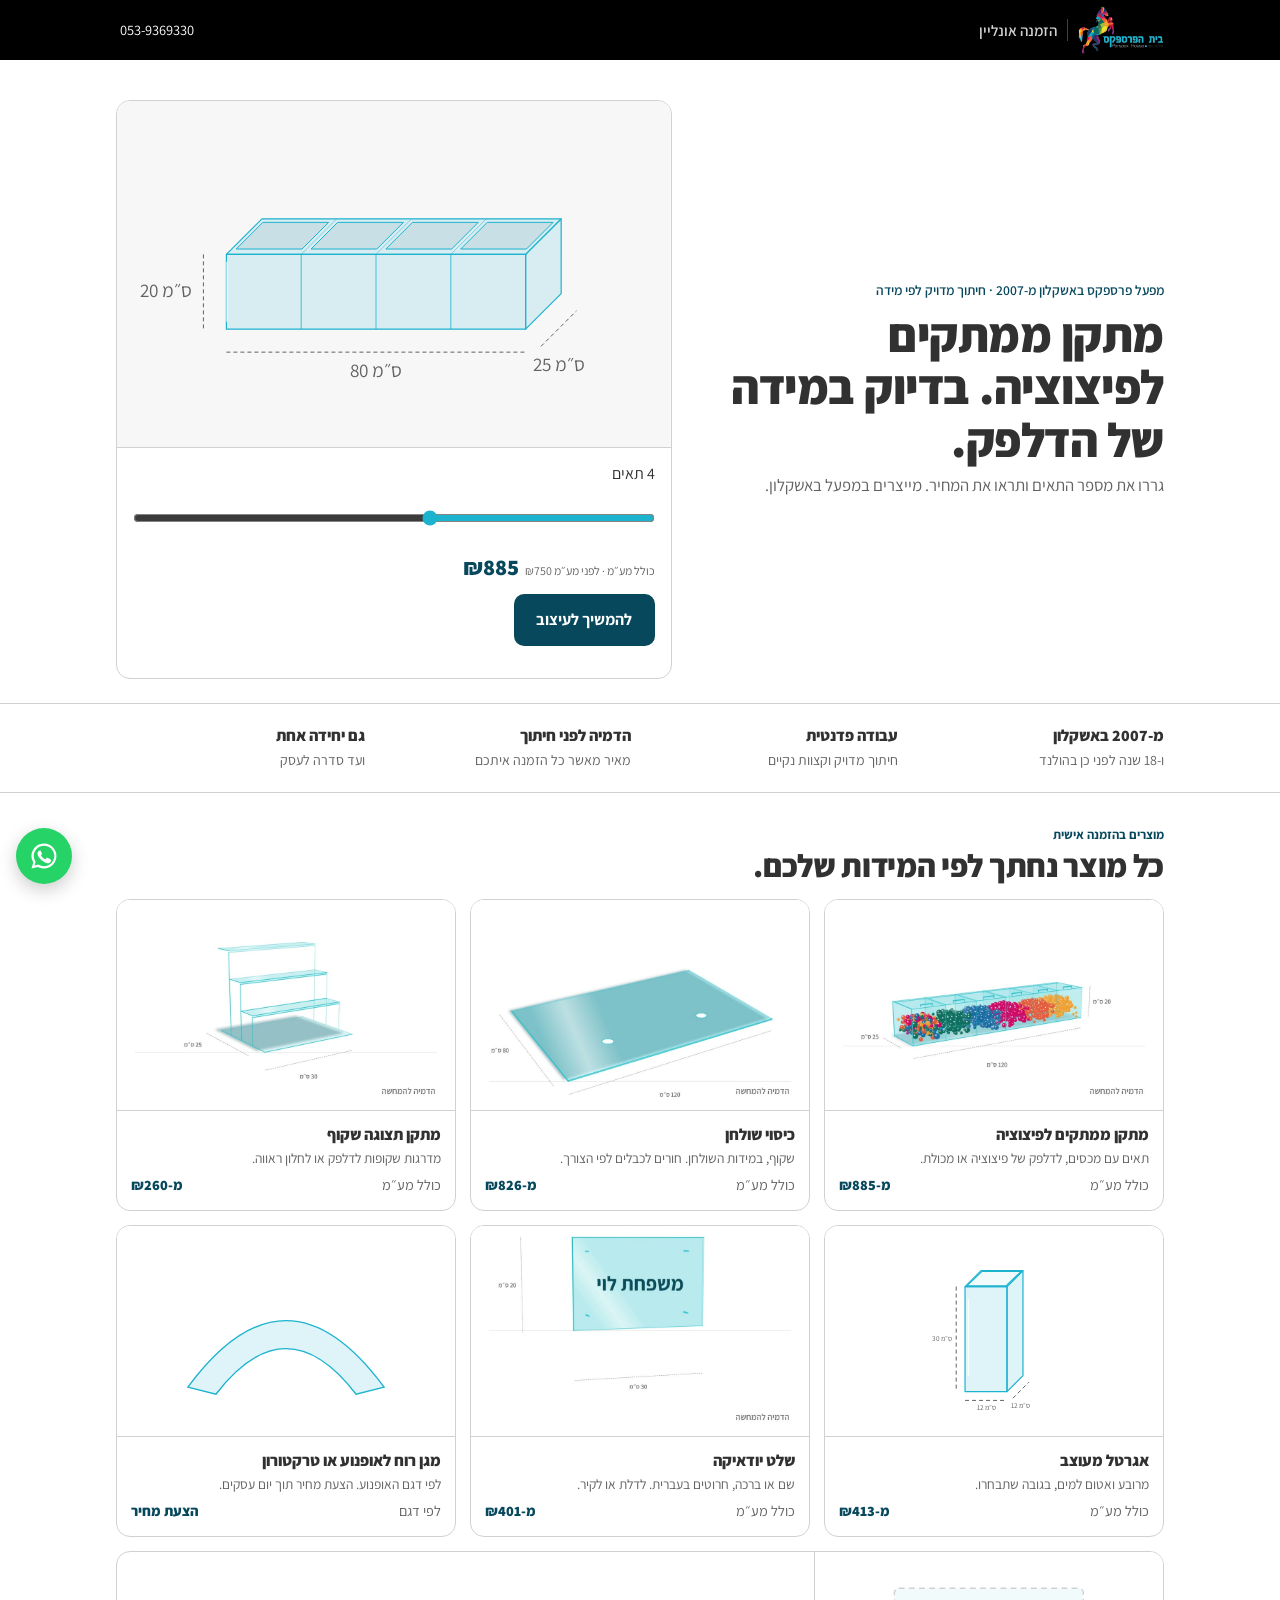
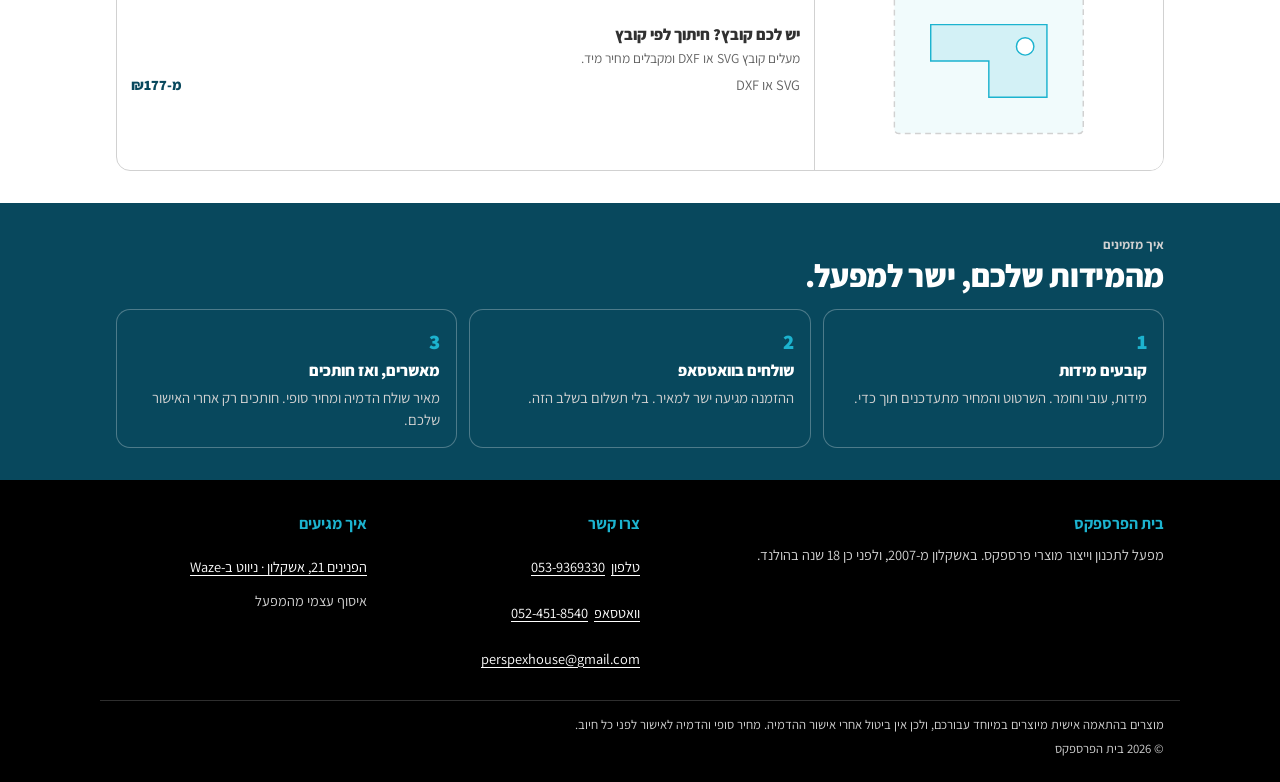
==== commit 71dde5f4: "Deploy c51bb86 from Plexiglass" ====
--- a/site/index.html
+++ b/site/index.html
@@ -10,6 +10,8 @@
 <link href="https://fonts.googleapis.com/css2?family=Assistant:wght@400;600;700;800&display=swap" rel="stylesheet">
 <link rel="stylesheet" href="style.css">
 <link rel="stylesheet" href="motion.css">
+<link rel="icon" type="image/png" sizes="32x32" href="assets/favicon-32.png">
+<link rel="apple-touch-icon" href="assets/apple-touch-icon.png">
 </head>
 <body>
 <a class="skip" href="#main">דילוג לתוכן</a>
@@ -21,7 +23,7 @@
 
 <main id="main">
 <header class="hero"><div class="wrap">
-  <div class="kicker">מפעל באשקלון מ‑2007 · חיתוך מדויק לפי מידה</div>
+  <div class="kicker">מפעל פרספקס באשקלון מ‑2007 · חיתוך מדויק לפי מידה</div>
   <h1 class="display" id="h1"></h1>
   <p id="h1sub"></p>
   <div class="live" id="live">
@@ -30,32 +32,34 @@
   </div>
 </div></header>
 
+<!-- trust right under the hero (it was the least visible thing on the page). Facts from perspexhouse.co.il -->
+<section class="trust-band"><div class="wrap">
+  <ul class="trust" id="trust">
+    <li><b>מ‑2007 באשקלון</b><span>ו‑18 שנה לפני כן בהולנד</span></li>
+    <li><b>עבודה פדנטית</b><span>חיתוך מדויק וקצוות נקיים</span></li>
+    <li><b>הדמיה לפני חיתוך</b><span>מאיר מאשר כל הזמנה איתכם</span></li>
+    <li><b>גם יחידה אחת</b><span>ועד סדרה לעסק</span></li>
+  </ul>
+</div></section>
+
 <section id="products"><div class="wrap">
-  <div class="eyebrow">מה מזמינים</div>
-  <h2 class="display">בוחרים. רואים. מזמינים.</h2>
+  <div class="eyebrow">מוצרים בהזמנה אישית</div>
+  <h2 class="display">כל מוצר נחתך לפי המידות שלכם.</h2>
   <div class="cards" id="cards"></div>
 </div></section>
 
-<section><div class="wrap">
-  <div class="eyebrow">איך זה עובד</div>
-  <h2 class="display">שלושה צעדים.</h2>
+<section class="steps-band"><div class="wrap">
+  <div class="eyebrow">איך מזמינים</div>
+  <h2 class="display">מהמידות שלכם, ישר למפעל.</h2>
   <div class="steps">
-    <div class="step"><div class="n">1</div><h3>בוחרים מידות</h3><p>מידות, עובי, חומר. ההדמיה מתעדכנת תוך כדי.</p></div>
-    <div class="step"><div class="n">2</div><h3>רואים מחיר</h3><p>המחיר מחושב מהמידות שבחרתם. כולל מע״מ.</p></div>
-    <div class="step"><div class="n">3</div><h3>מזמינים בוואטסאפ</h3><p>שולחים את ההזמנה. מאיר מאשר מחיר ושולח הדמיה לאישור, ואז מייצרים.</p></div>
-  </div>
-</div></section>
-
-<section><div class="wrap">
-  <div class="trust" id="trust">
-    <span>חיתוך מדויק, קצוות נקיים</span>
-    <span>כל פריט נבדק לפני המשלוח</span>
-    <span>גם יחידה אחת</span>
+    <div class="step"><div class="n">1</div><h3>קובעים מידות</h3><p>מידות, עובי וחומר. השרטוט והמחיר מתעדכנים תוך כדי.</p></div>
+    <div class="step"><div class="n">2</div><h3>שולחים בוואטסאפ</h3><p>ההזמנה מגיעה ישר למאיר. בלי תשלום בשלב הזה.</p></div>
+    <div class="step"><div class="n">3</div><h3>מאשרים, ואז חותכים</h3><p>מאיר שולח הדמיה ומחיר סופי. חותכים רק אחרי האישור שלכם.</p></div>
   </div>
 </div></section>
 
 </main>
-<footer><div class="wrap"><span id="foot"></span></div></footer>
+<footer class="foot" id="foot"></footer>
 
 <script src="../calc/rates.js"></script>
 <script src="../calc/pricing.js"></script>
@@ -63,19 +67,18 @@
 <script src="track.js"></script>
 <script src="preview.js"></script>
 <script src="motion.js"></script>
+<script src="footer.js"></script>
 <script>
 var ils = function (n) { return "₪" + n.toLocaleString("he-IL"); };
 document.getElementById("logo").src = SITE.logo; document.getElementById("brand-sub").textContent = SITE.sub;
 document.getElementById("phone").textContent = SITE.phone; document.getElementById("phone").href = "tel:" + SITE.phone.replace(/-/g, "");
 document.getElementById("fab").href = "https://wa.me/" + SITE.whatsapp;
-document.getElementById("foot").textContent = SITE.brand + " · " + SITE.address + " · " + SITE.phone + " · מחיר סופי והדמיה לאישור לפני כל חיוב";
 document.title = SITE.brand + " · " + SITE.sub;
-if (SITE.trust.factory_line) document.getElementById("trust").insertAdjacentHTML("afterbegin", "<span>מפעל באשקלון מ‑2007</span>");
-if (SITE.trust.lead_time) document.getElementById("trust").insertAdjacentHTML("beforeend", "<span>אספקה " + SITE.trust.lead_time + "</span>");
+if (SITE.trust.lead_time) document.getElementById("trust").insertAdjacentHTML("beforeend", "<li><b>אספקה " + SITE.trust.lead_time + "</b><span>מרגע האישור</span></li>");
 
 // --- hero: one live control on the hero product (SITE.hero). Copy: docs/copy-HE.md ---
 var HERO = {
-  candy_dispenser: { h1: "מתקן ממתקים לפיצוציה. במידות שלכם.", sub: "גררו את מספר התאים. המתקן והמחיר משתנים.", k: "cells", l: "תאים", min: 1, max: 8 },
+  candy_dispenser: { h1: "מתקן ממתקים לפיצוציה. בדיוק במידה של הדלפק.", sub: "גררו את מספר התאים ותראו את המחיר. מייצרים במפעל באשקלון.", k: "cells", l: "תאים", min: 1, max: 8 },
   judaica_sign: { h1: "השם שלכם, חרוט בפרספקס.", sub: "כתבו שם ותראו אותו על השלט, עם מחיר.", k: "text" },
   table_cover: { h1: "כיסוי שקוף למידות השולחן.", sub: "אורך, רוחב, חורים לכבלים. המחיר מהמידות.", k: "w", l: "אורך", min: 20, max: 300 },
   display_stand: { h1: "מתקן תצוגה במידות שלכם.", sub: "כמה מדרגות? המחיר מתעדכן.", k: "tiers", l: "מדרגות", min: 1, max: 5 },
@@ -86,7 +89,7 @@
 var ctl = document.getElementById("hero-ctl");
 ctl.innerHTML = (H.k === "text"
   ? '<input type="text" id="hero-in" maxlength="40" placeholder="כתבו שם" aria-label="הטקסט על השלט" style="font:inherit;font-size:1.1rem;color:var(--fg);background:var(--bg);border:1px solid var(--line);border-radius:10px;padding:.6em .8em">'
-  : '<div class="row"><label for="hero-in">' + H.l + ' <output id="hero-out" class="num"></output></label></div><input type="range" id="hero-in" min="' + H.min + '" max="' + H.max + '" step="1" value="' + hp.defaults[H.k] + '">')
+  : '<div class="row"><label for="hero-in"><output id="hero-out" class="num"></output> ' + H.l + '</label></div><input type="range" id="hero-in" min="' + H.min + '" max="' + H.max + '" step="1" value="' + hp.defaults[H.k] + '">')
   + '<div class="row"><span class="price num" id="hero-price" aria-live="polite" aria-atomic="true"></span></div><a class="btn" id="hero-go">להמשיך לעיצוב</a><p class="hint" id="hero-hint"></p>';
 var hin = document.getElementById("hero-in"), first = true;
 function heroUpdate() {
@@ -100,27 +103,74 @@
   document.getElementById("hero-go").href = "design.html?p=" + hid;
 }
 hin.addEventListener("input", heroUpdate);
-Motion.tilt(hsvg, 10);
 document.getElementById("hero-go").addEventListener("click", function () { track("cta_click", { product: hid, where: "hero" }); });
 
 // --- product cards, each with its own default preview and starting price (inc VAT) ---
 var ORDER = ["candy_dispenser", "table_cover", "display_stand", "vase", "judaica_sign", "windshield"];
+// Studio loops (8 s, 16:10, white, "הדמיה להמחשה" burned in; lotan-motion-studio SYNC.md 3.11). The rest stay drawings.
+var LOOPS = { candy_dispenser: 1, table_cover: 1, display_stand: 1, judaica_sign: 1 };
+// One line per card (docs/copy-HE.md). REAL = approved "in reality" photos (SITE.real); a card without a loop shows its photo.
+var DESC = {
+  candy_dispenser: "תאים עם מכסים, לדלפק של פיצוציה או מכולת.",
+  table_cover: "שקוף, במידות השולחן. חורים לכבלים לפי הצורך.",
+  display_stand: "מדרגות שקופות לדלפק או לחלון ראווה.",
+  vase: "מרובע ואטום למים, בגובה שתבחרו.",
+  judaica_sign: "שם או ברכה, חרוטים בעברית. לדלת או לקיר.",
+  windshield: "לפי דגם האופנוע. הצעת מחיר תוך יום עסקים.",
+  cutfile: "מעלים קובץ SVG או DXF ומקבלים מחיר מיד."
+};
+var REAL = SITE.real || {};
+// "From" price = what the designer shows for a typical order. Judaica: the same sample name as the designer's placeholder,
+// so the card never says more than a real sign costs (formula unchanged, only the input; Yakir 5.11).
+function fromQuote(id) {
+  if (id !== "judaica_sign") return Pricing.quote(id);
+  var probe = document.createElementNS("http://www.w3.org/2000/svg", "svg");
+  var v = Object.assign({}, Pricing.PRODUCTS[id].defaults, { text: "משפחת כהן" }), info = Preview.render(probe, id, v);
+  if (info.engrave_ratio != null) v.engrave_ratio = info.engrave_ratio;
+  return Pricing.quote(id, v);
+}
 var cards = document.getElementById("cards");
 cards.innerHTML = ORDER.map(function (id) {
   var p = Pricing.PRODUCTS[id], meta;
   if (p.quote_only) meta = "<span>לפי דגם</span><b>הצעת מחיר</b>";
-  else { var q = Pricing.quote(id); meta = "<span>כולל מע״מ</span><b class='num'>מ‑" + ils(q.price_inc_vat) + "</b>"; }
-  return '<a class="card' + (id === hid ? " hero-card" : "") + '" href="design.html?p=' + id + '" data-id="' + id + '"><svg xmlns="http://www.w3.org/2000/svg" aria-hidden="true" focusable="false"></svg><div class="body"><h3>' + p.name + '</h3><div class="meta">' + meta + "</div></div></a>";
+  else { var q = fromQuote(id); meta = "<span>כולל מע״מ</span><b class='num'>מ‑" + ils(q.price_inc_vat) + "</b>"; }
+  var media = LOOPS[id]
+    ? '<video muted loop playsinline preload="none" poster="media/poster-' + id + '.jpg" aria-hidden="true"><source src="media/loop-' + id + '.mp4" type="video/mp4"></video>'
+    : REAL[id] ? '<img class="real-card" data-real src="' + REAL[id].card + '" alt="' + REAL[id].alt + '" loading="lazy">'
+    : '<svg xmlns="http://www.w3.org/2000/svg" aria-hidden="true" focusable="false"></svg>';
+  return '<a class="card' + (id === hid ? " hero-card" : "") + '" href="design.html?p=' + id + '" data-id="' + id + '">' + media + '<div class="body"><h3>' + p.name + '</h3><p class="desc">' + DESC[id] + '</p><div class="meta">' + meta + "</div></div></a>";
 }).join("");
 var fileMin = Math.round(Pricing.RATES.channel.file.min_price_ex * (1 + Pricing.RATES.vat));
-cards.insertAdjacentHTML("beforeend", '<a class="card" href="cut.html" data-id="cutfile"><svg xmlns="http://www.w3.org/2000/svg" viewBox="0 0 400 300" aria-hidden="true" focusable="false"><rect x="70" y="50" width="260" height="200" rx="6" fill="rgba(28,179,207,.06)" stroke="#d1d1d1" stroke-width="2" stroke-dasharray="8 6"/><polygon points="120,100 280,100 280,200 200,200 200,150 120,150" fill="rgba(28,179,207,.14)" stroke="#1cb3cf" stroke-width="2"/><circle cx="250" cy="130" r="12" fill="#fff" stroke="#1cb3cf" stroke-width="2"/></svg><div class="body"><h3>יש לכם קובץ? חיתוך לפי קובץ</h3><div class="meta"><span>SVG או DXF</span><b class="num">מ‑' + ils(fileMin) + '</b></div></div></a>');
+cards.insertAdjacentHTML("beforeend", '<a class="card" href="cut.html" data-id="cutfile">' + (REAL.cutfile ? '<img class="real-card" data-real src="' + REAL.cutfile.card + '" alt="' + REAL.cutfile.alt + '" loading="lazy">' : '<svg xmlns="http://www.w3.org/2000/svg" viewBox="0 0 400 300" aria-hidden="true" focusable="false"><rect x="70" y="50" width="260" height="200" rx="6" fill="rgba(28,179,207,.06)" stroke="#d1d1d1" stroke-width="2" stroke-dasharray="8 6"/><polygon points="120,100 280,100 280,200 200,200 200,150 120,150" fill="rgba(28,179,207,.14)" stroke="#1cb3cf" stroke-width="2"/><circle cx="250" cy="130" r="12" fill="#fff" stroke="#1cb3cf" stroke-width="2"/></svg>') + '<div class="body"><h3>יש לכם קובץ? חיתוך לפי קובץ</h3><p class="desc">' + DESC.cutfile + '</p><div class="meta"><span>SVG או DXF</span><b class="num">מ‑' + ils(fileMin) + '</b></div></div></a>');
 ORDER.forEach(function (id) {
   var c = cards.querySelector('[data-id="' + id + '"]'), p = Pricing.PRODUCTS[id];
-  if (!p.quote_only) Preview.render(c.querySelector("svg"), id, Object.assign({}, p.defaults, id === "judaica_sign" ? { text: "משפחת לוי" } : {}));
+  if (LOOPS[id] || REAL[id]) { /* video or photo card: nothing to draw */ }
+  else if (!p.quote_only) Preview.render(c.querySelector("svg"), id, Object.assign({}, p.defaults));
   else c.querySelector("svg").outerHTML = '<svg xmlns="http://www.w3.org/2000/svg" viewBox="0 0 400 300" aria-hidden="true" focusable="false"><path d="M60 230 Q200 40 340 230 L300 240 Q200 110 100 240 Z" fill="rgba(28,179,207,.14)" stroke="#1cb3cf" stroke-width="2"/></svg>';
   c.addEventListener("click", function () { track("cta_click", { product: id, where: "card" }); });
 });
 cards.querySelector('[data-id="cutfile"]').addEventListener("click", function () { track("cta_click", { product: "cutfile", where: "card" }); });
+// Loops play only while their card is on screen (a phone never pulls all four at once); reduced motion keeps the poster.
+(function () {
+  var vids = [].slice.call(cards.querySelectorAll("video"));
+  if (!vids.length || !("IntersectionObserver" in window)) return;
+  if (window.matchMedia && matchMedia("(prefers-reduced-motion: reduce)").matches) return;
+  // The loop opens on an empty frame (the build starts from nothing); the poster is the full product at 6.5 s.
+  // The first play starts at the poster frame, so the card never jumps from a full product to a blank one.
+  var POSTER_T = 6.5;
+  function first(v) {
+    if (v.dataset.started) return; v.dataset.started = "1";
+    try { v.currentTime = POSTER_T; } catch (e) {}
+    v.addEventListener("loadedmetadata", function () { if (v.currentTime < POSTER_T - 0.5) v.currentTime = POSTER_T; }, { once: true }); // Safari ignores a seek before metadata
+  }
+  var io = new IntersectionObserver(function (es) {
+    es.forEach(function (e) {
+      if (e.isIntersecting) { first(e.target); var pr = e.target.play(); if (pr && pr.catch) pr.catch(function () {}); } // iOS Low Power Mode refuses: poster stays
+      else e.target.pause();
+    });
+  }, { threshold: 0.35 });
+  vids.forEach(function (v) { io.observe(v); });
+})();
 track("page_view");
 document.fonts ? document.fonts.ready.then(heroUpdate) : heroUpdate();
 heroUpdate();
--- a/site/style.css
+++ b/site/style.css
@@ -1,149 +1,199 @@
-/* tokens = site/design-tokens.json (docs/brand-brief-HE.md). No other colors. */
-:root{
-  --bg:#ffffff; --bg2:#f7f7f7; --fg:#313131; --muted:#626262; --line:#d1d1d1;
-  --primary:#1cb3cf; --primary-dark:#08485d; --accent:#f26554; --success:#086862; --wa:#25d366; --on-primary:#ffffff;
-  --glass:rgba(28,179,207,.14);
-  --font:'Assistant',system-ui,sans-serif;
-  --r:14px; --rb:10px; --ease:cubic-bezier(.16,1,.3,1);
-}
-*{box-sizing:border-box;margin:0;padding:0}
-:focus-visible{outline:3px solid var(--primary-dark);outline-offset:2px} /* keyboard focus on every control (audit A6) */
-.skip{position:absolute;inset-inline-start:16px;top:-60px;z-index:100;background:var(--primary-dark);color:var(--on-primary);padding:10px 14px;border-radius:var(--rb);font-weight:700}
-.skip:focus{top:8px}
-html{scroll-behavior:smooth;-webkit-text-size-adjust:100%}
-body{background:var(--bg);color:var(--fg);font-family:var(--font);font-size:16px;line-height:1.5;-webkit-font-smoothing:antialiased}
-a{color:inherit;text-decoration:none}
-.num{direction:ltr;unicode-bidi:isolate;font-variant-numeric:tabular-nums}
-.wrap{max-width:1080px;margin-inline:auto;padding-inline:16px}
-.muted{color:var(--muted)}
-.display{font-weight:800;line-height:1.1;letter-spacing:-.01em}
-
-/* top bar */
-.bar{position:sticky;top:0;z-index:40;background:var(--bg);border-bottom:1px solid var(--line)}
-.bar .wrap{display:flex;align-items:center;justify-content:space-between;height:60px;gap:12px}
-.logo{display:flex;align-items:center;gap:10px;min-height:44px}
-.logo img{height:40px;width:auto;display:block}
-.logo span{font-weight:700;font-size:.95rem;color:var(--primary-dark);border-inline-start:1px solid var(--line);padding-inline-start:10px}
-.phone{font-size:.9rem;color:var(--muted);min-height:44px;display:inline-flex;align-items:center;padding-inline:4px} /* 44px targets without a bigger drawing (audit A9) */
-
-/* floating whatsapp (bottom-left: the right side stays free for the primary button) */
-.fab{position:fixed;inset-inline-end:auto;left:16px;bottom:calc(16px + env(safe-area-inset-bottom));z-index:50;width:56px;height:56px;border-radius:50%;background:var(--wa);display:grid;place-items:center;box-shadow:0 6px 18px rgba(0,0,0,.2)}
-.fab svg{width:30px;height:30px;fill:#fff}
-
-/* buttons */
-/* primary button: white on primary-dark = 8.6:1 (white on #1cb3cf was 2.5:1, studio audit A1). Hover brightens, no new color. */
-.btn{display:inline-flex;align-items:center;justify-content:center;gap:8px;font:inherit;font-weight:700;font-size:1rem;cursor:pointer;min-height:52px;
-  background:var(--primary-dark);color:var(--on-primary);border:0;border-radius:var(--rb);padding:.7em 1.4em;transition:filter .25s var(--ease)}
-.btn:hover{filter:brightness(1.25)}
-.btn:disabled{opacity:.45;cursor:not-allowed;filter:none}
-.btn.ghost{background:var(--bg);color:var(--fg);border:1px solid var(--line)}
-.btn.ghost:hover{border-color:var(--primary);background:var(--bg)}
-
-/* hero */
-.hero{padding-block:24px 8px}
-.hero .kicker{font-size:.85rem;font-weight:600;color:var(--primary-dark)}
-.hero h1{font-size:clamp(1.9rem,6.5vw,3rem);margin-block:8px 6px;max-width:18ch}
-.hero p{color:var(--muted);max-width:50ch;font-size:1.05rem}
-.live{margin-block-start:16px;border:1px solid var(--line);border-radius:var(--r);background:var(--bg);overflow:hidden}
-.live svg{width:100%;aspect-ratio:16/10;display:block;background:var(--bg2)}
-.live .ctl{display:grid;gap:10px;padding:14px 16px 16px;border-top:1px solid var(--line)}
-.live .row{display:flex;align-items:center;justify-content:space-between;gap:12px}
-.live .btn{width:100%} /* price on its own row, button full width: no 3+2 line wrap at 390px (critique P3) */
-.price{font-weight:800;font-size:1.4rem;color:var(--primary-dark)}
-.price small{font-size:.75rem;font-weight:400;color:var(--muted);margin-inline-start:6px}
-.tag{display:inline-block;font-size:.72rem;font-weight:700;border-radius:999px;padding:.1em .6em;background:var(--bg2);color:var(--muted);border:1px solid var(--line)} /* neutral: coral read as an error (audit A2 + critique P2) */
-input[type=range]{width:100%;accent-color:var(--primary);min-height:44px;cursor:pointer} /* 44px touch row (audit A8) */
-
-/* sections */
-section{padding-block:32px;border-top:1px solid var(--line)}
-.eyebrow{font-size:.8rem;font-weight:700;color:var(--primary-dark)}
-.field label output,.field label .numin{color:var(--primary-dark);font-weight:800}
-h2{font-size:clamp(1.4rem,4.5vw,2rem);margin-block:4px 16px}
-.cards{display:grid;gap:14px;grid-template-columns:1fr 1fr}
-@media(min-width:760px){.cards{grid-template-columns:repeat(3,1fr)}}
-.card{border:1px solid var(--line);border-radius:var(--r);background:var(--bg);overflow:hidden;transition:border-color .25s var(--ease)}
-.card:hover{border-color:var(--primary)}
-.card svg{width:100%;aspect-ratio:4/3;display:block;background:var(--bg2)}
-.card .body{padding:12px 14px 14px}
-.card h3{font-size:1rem;font-weight:800}
-.card .meta{display:flex;justify-content:space-between;align-items:baseline;margin-block-start:6px;font-size:.9rem;color:var(--muted)}
-.card .meta b{color:var(--primary-dark);font-weight:800}
-.card.hero-card{grid-column:1/-1}
-@media(min-width:760px){.card.hero-card{grid-column:span 1}}
-.steps{display:grid;gap:12px;grid-template-columns:1fr}
-@media(min-width:640px){.steps{grid-template-columns:repeat(3,1fr)}}
-.step{border:1px solid var(--line);border-radius:var(--r);padding:16px;background:var(--bg2)}
-.step .n{font-weight:800;color:var(--primary-dark);font-size:1.3rem} /* #1cb3cf on #f7f7f7 was 2.3:1 (audit A13) */
-.step h3{font-size:1rem;margin-block:2px 4px;font-weight:800}
-.step p{font-size:.92rem;color:var(--muted)}
-.trust{display:flex;flex-wrap:wrap;gap:8px 22px;font-size:.9rem;color:var(--muted)}
-footer{border-top:1px solid var(--line);padding-block:22px 100px;font-size:.8rem;color:var(--muted)}
-
-/* designer */
-/* order on phones: what it is (head) -> the drawing (stage, sticky) -> the fields (audit B4) */
-.designer{display:grid;grid-template-columns:1fr;grid-template-areas:"head" "stage" "fields";min-height:calc(100vh - 60px)}
-.dhead{grid-area:head;padding:14px 16px 10px}
-.dhead h1{font-size:1.5rem;font-weight:800;margin-block-end:2px}
-.dhead .sub{font-size:.95rem;color:var(--muted)}
-.dhead .crumb{font-size:.82rem;color:var(--muted);margin-block-end:4px;display:inline-block;min-height:44px;line-height:44px}
-.dhead .crumb::before{content:"‹ ";color:var(--primary-dark)}
-.stage{grid-area:stage;position:sticky;top:60px;z-index:30;background:var(--bg2);border-bottom:1px solid var(--line)}
-.stage.is-empty svg{height:140px} /* cut page before a file is chosen: no half-screen of grey (audit B3) */
-/* mobile: 38vh leaves ~45% of the screen for fields above the sticky bar (was 56vh: a 210px slot, audit B1);
-   while a field is focused the stage shrinks again so the keyboard never hides what is being typed */
-.stage svg{width:100%;height:38vh;display:block;transition:height .3s var(--ease)}
-@media(max-width:719px){.designer:focus-within .stage svg{height:24vh} html:has(.has-cta){scroll-padding-top:calc(60px + 40vh)}}
-.stage .note{position:absolute;inset-inline-start:12px;bottom:10px;font-size:.78rem;color:var(--muted)}
-.fields{grid-area:fields;padding:8px 16px 130px}
-.field{margin-block:14px;display:grid;grid-template-columns:1fr auto;align-items:center;column-gap:10px}
-.field > select,.field > textarea,.field > input[type=range],.field > input[type=text],.field > input[type=tel],.field > .qty,.field > .err{grid-column:1/-1}
-.field label{display:flex;justify-content:space-between;font-size:.95rem;font-weight:600;margin-block-end:6px}
-.field label output{color:var(--primary-dark);font-weight:800}
-/* number box beside each slider (audit X1); quantity as a number with +/- */
-.field .val{font-weight:800;color:var(--primary-dark);font-size:.95rem;display:inline-flex;align-items:center;gap:6px;margin-block-end:6px}
-.field .numin{width:4.5em;min-height:40px;font:inherit;font-weight:800;font-size:1rem;color:var(--primary-dark);text-align:center;border:1px solid var(--line);border-radius:8px;background:var(--bg);-moz-appearance:textfield}
-.field .numin::-webkit-outer-spin-button,.field .numin::-webkit-inner-spin-button{-webkit-appearance:none;margin:0}
-.qty{display:inline-flex;align-items:center;border:1px solid var(--line);border-radius:var(--rb);overflow:hidden;justify-self:start}
-.qty button{width:48px;height:48px;border:0;background:var(--bg2);color:var(--primary-dark);font:inherit;font-size:1.4rem;font-weight:800;cursor:pointer}
-.qty input{width:64px;height:48px;border:0;border-inline:1px solid var(--line);text-align:center;font:inherit;font-weight:800;font-size:1.05rem;color:var(--fg);-moz-appearance:textfield}
-.qty input::-webkit-outer-spin-button,.qty input::-webkit-inner-spin-button{-webkit-appearance:none;margin:0}
-.field select,.field input[type=text],.field input[type=tel],.field textarea{width:100%;font:inherit;font-size:1rem;color:var(--fg);background:var(--bg);border:1px solid var(--line);border-radius:var(--rb);padding:.65em .8em;outline:0}
-.field select:focus,.field input:focus,.field textarea:focus{border-color:var(--primary);box-shadow:0 0 0 3px rgba(28,179,207,.25)}
-.field textarea{min-height:76px;resize:vertical}
-.field .err{display:none;color:var(--accent);font-size:.875rem;margin-block-start:6px}
-.field.bad .err{display:block}
-.field.bad select,.field.bad textarea,.field.bad input{border-color:var(--accent)}
-.field.ok label::after{content:"✓";color:var(--success);font-weight:800}
-.hint{font-size:.82rem;color:var(--muted);margin-block-start:6px}
-.sticky-cta{position:fixed;inset-inline:0;bottom:0;z-index:45;padding:10px 16px calc(10px + env(safe-area-inset-bottom));background:var(--bg);border-top:1px solid var(--line)}
-.sticky-cta .btn{width:100%;font-size:1.05rem;justify-content:space-between}
-.sticky-cta .price{color:var(--on-primary);font-size:1.15rem}
-@media(min-width:720px){ /* tablet and up: drawing beside the fields (audit R1) */
-  .designer{grid-template-columns:1.2fr 1fr;grid-template-areas:"stage head" "stage fields";grid-template-rows:auto 1fr}
-  .dhead{padding:20px 16px 0}
-  .stage{position:sticky;top:60px;border-bottom:0;border-inline-start:1px solid var(--line);height:calc(100vh - 60px)}
-  .stage svg,.stage.is-empty svg{height:100%}
-  .sticky-cta{position:sticky;inset:auto;padding-inline:0;background:transparent;border:0}
-}
-
-/* order sheet */
-.sheet{position:fixed;inset:0;z-index:60;background:rgba(49,49,49,.55);display:none;align-items:flex-end;justify-content:center}
-.sheet[open]{display:flex}
-.sheet .panel{background:var(--bg);border-radius:var(--r) var(--r) 0 0;width:min(100%,560px);max-height:92vh;overflow:auto;padding:18px 16px calc(18px + env(safe-area-inset-bottom))}
-@media(min-width:640px){.sheet{align-items:center}.sheet .panel{border-radius:var(--r)}}
-.panel h2{font-size:1.2rem;margin-block-end:10px}
-.lines{font-size:.95rem;border:1px solid var(--line);border-radius:var(--rb);overflow:hidden;margin-block:10px}
-.lines div{display:flex;justify-content:space-between;padding:8px 12px;border-top:1px solid var(--line)}
-.lines div:first-child{border-top:0}
-.lines .total{font-weight:800;color:var(--primary-dark);background:var(--bg2)}
-.check{display:flex;gap:10px;align-items:flex-start;font-size:.92rem;margin-block:12px}
-.check input{margin-top:2px;width:20px;height:20px;flex:none;accent-color:var(--primary-dark)}
-.panel.done p{margin-block:8px 14px;color:var(--muted)}
-.panel .actions{display:grid;gap:8px;margin-block-start:12px}
-.msgbox{font-size:.8rem;white-space:pre-wrap;background:var(--bg2);border:1px solid var(--line);border-radius:var(--rb);padding:10px;margin-block-start:10px;display:none}
-.sr{position:absolute;width:1px;height:1px;overflow:hidden;clip:rect(0 0 0 0)}
-.dim{fill:#626262;font-family:'Assistant',sans-serif;font-variant-numeric:tabular-nums;direction:ltr;unicode-bidi:isolate}
-@media(prefers-reduced-motion:reduce){*{animation:none!important;transition:none!important}}
-/* pages with a sticky order bar: no floating WhatsApp on phones, it sat on the slider values (audit B2). The bar is the WhatsApp path. */
-.has-cta .fab{display:none}
-@media(min-width:720px){.has-cta .fab{display:grid;bottom:16px}}
+/* tokens = site/design-tokens.json (docs/brand-brief-HE.md). No other colors. */
+:root{
+  --bg:#ffffff; --bg2:#f7f7f7; --fg:#313131; --muted:#626262; --line:#d1d1d1;
+  --primary:#1cb3cf; --primary-dark:#08485d; --accent:#f26554; --success:#086862; --wa:#25d366; --on-primary:#ffffff;
+  --ink:#000000; --on-ink:#ffffff; --on-ink-muted:#d1d1d1; /* Meir's black bar + footer (round 3) */
+  --glass:rgba(28,179,207,.14);
+  --font:'Assistant',system-ui,sans-serif;
+  --r:14px; --rb:10px; --ease:cubic-bezier(.16,1,.3,1);
+}
+*{box-sizing:border-box;margin:0;padding:0}
+:focus-visible{outline:3px solid var(--primary-dark);outline-offset:2px} /* keyboard focus on every control (audit A6) */
+.skip{position:absolute;inset-inline-start:16px;top:-60px;z-index:100;background:var(--primary-dark);color:var(--on-primary);padding:10px 14px;border-radius:var(--rb);font-weight:700}
+.skip:focus{top:8px}
+html{scroll-behavior:smooth;-webkit-text-size-adjust:100%}
+body{background:var(--bg);color:var(--fg);font-family:var(--font);font-size:16px;line-height:1.5;-webkit-font-smoothing:antialiased}
+a{color:inherit;text-decoration:none}
+.num{direction:ltr;unicode-bidi:isolate;font-variant-numeric:tabular-nums}
+.wrap{max-width:1080px;margin-inline:auto;padding-inline:16px}
+.muted{color:var(--muted)}
+.display{font-weight:800;line-height:1.1;letter-spacing:-.01em}
+
+/* top bar */
+/* black bar like perspexhouse.co.il: the transparent logo reads stronger on black (round 3, Yakir 5.11) */
+.bar{position:sticky;top:0;z-index:40;background:var(--ink)}
+.bar .wrap{display:flex;align-items:center;justify-content:space-between;height:60px;gap:12px}
+.logo{display:flex;align-items:center;gap:10px;min-height:44px}
+.logo img{height:40px;width:auto;display:block}
+.logo span{font-weight:600;font-size:.95rem;color:var(--on-ink-muted);border-inline-start:1px solid rgba(255,255,255,.25);padding-inline-start:10px}
+@media(min-width:720px){.logo img{height:48px}}
+.phone{font-size:.9rem;color:var(--on-ink);min-height:44px;display:inline-flex;align-items:center;padding-inline:4px} /* 44px targets without a bigger drawing (audit A9) */
+
+/* floating whatsapp (bottom-left: the right side stays free for the primary button) */
+.fab{position:fixed;inset-inline-end:auto;left:16px;bottom:calc(16px + env(safe-area-inset-bottom));z-index:50;width:56px;height:56px;border-radius:50%;background:var(--wa);display:grid;place-items:center;box-shadow:0 6px 18px rgba(0,0,0,.2)}
+.fab svg{width:30px;height:30px;fill:#fff}
+
+/* buttons */
+/* primary button: white on primary-dark = 8.6:1 (white on #1cb3cf was 2.5:1, studio audit A1). Hover brightens, no new color. */
+.btn{display:inline-flex;align-items:center;justify-content:center;gap:8px;font:inherit;font-weight:700;font-size:1rem;cursor:pointer;min-height:52px;
+  background:var(--primary-dark);color:var(--on-primary);border:0;border-radius:var(--rb);padding:.7em 1.4em;transition:filter .25s var(--ease)}
+.btn:hover{filter:brightness(1.25)}
+.btn:disabled{opacity:.45;cursor:not-allowed;filter:none}
+.btn.ghost{background:var(--bg);color:var(--fg);border:1px solid var(--line)}
+.btn.ghost:hover{border-color:var(--primary);background:var(--bg)}
+
+/* hero */
+.hero{padding-block:24px 8px}
+.hero .kicker{font-size:.85rem;font-weight:600;color:var(--primary-dark)}
+.hero h1{font-size:clamp(1.9rem,6.5vw,3rem);margin-block:8px 6px;max-width:18ch}
+.hero p{color:var(--muted);max-width:50ch;font-size:1.05rem}
+.live{margin-block-start:16px;border:1px solid var(--line);border-radius:var(--r);background:var(--bg);overflow:hidden}
+.live svg{width:100%;aspect-ratio:16/10;display:block;background:var(--bg2)}
+.live .ctl{display:grid;gap:10px;padding:14px 16px 16px;border-top:1px solid var(--line)}
+.live .row{display:flex;align-items:center;justify-content:space-between;gap:12px}
+.live .btn{width:100%} /* price on its own row, button full width: no 3+2 line wrap at 390px (critique P3) */
+@media(min-width:720px){.live .btn{width:auto;justify-self:start}} /* RTL start = right: clear of the floating WhatsApp on the left */
+/* desktop hero: text on the right, the live drawing + price + button on the left, all above the fold (was a 1050px grey box) */
+@media(min-width:900px){
+  .hero{padding-block:40px 24px}
+  .hero .wrap{display:grid;grid-template-columns:1fr 1.25fr;column-gap:48px;grid-template-rows:1fr auto auto auto 1fr;
+    grid-template-areas:". live" "kicker live" "h1 live" "p live" ". live"}
+  .hero .wrap > .kicker{grid-area:kicker} .hero .wrap > h1{grid-area:h1} .hero .wrap > p{grid-area:p} /* direct children only: the hint <p> inside .live grew a phantom column */
+  .live{grid-area:live;margin:0}
+}
+.price{font-weight:800;font-size:1.4rem;color:var(--primary-dark)}
+.price small{font-size:.75rem;font-weight:400;color:var(--muted);margin-inline-start:6px}
+.tag{display:inline-block;font-size:.78rem;font-weight:700;border-radius:999px;padding:.1em .6em;background:var(--bg2);color:var(--muted);border:1px solid var(--line)} /* neutral: coral read as an error (audit A2 + critique P2) */
+input[type=range]{width:100%;accent-color:var(--primary);min-height:44px;cursor:pointer} /* 44px touch row (audit A8) */
+
+/* sections */
+section{padding-block:32px;border-top:1px solid var(--line)}
+.eyebrow{font-size:.8rem;font-weight:700;color:var(--primary-dark)}
+.field label output,.field label .numin{color:var(--primary-dark);font-weight:800}
+h2{font-size:clamp(1.4rem,4.5vw,2rem);margin-block:4px 16px}
+.cards{display:grid;gap:14px;grid-template-columns:1fr 1fr}
+@media(min-width:760px){.cards{grid-template-columns:repeat(3,1fr)}}
+.card{border:1px solid var(--line);border-radius:var(--r);background:var(--bg);overflow:hidden;transition:border-color .25s var(--ease)}
+.card:hover{border-color:var(--primary)}
+/* card media: 16:10 on white for every card. The studio loops are 16:10 on white; 4:3 would crop their dimensions and "הדמיה להמחשה" */
+.card svg,.card video{width:100%;aspect-ratio:16/10;display:block;background:var(--bg);object-fit:contain;border-bottom:1px solid var(--line)}
+.card .body{padding:12px 14px 14px}
+.card h3{font-size:1rem;font-weight:800}
+.card .desc{font-size:.85rem;color:var(--muted);line-height:1.4;margin-block-start:2px}
+.card img.real-card{width:100%;aspect-ratio:16/10;display:block;object-fit:cover;border-bottom:1px solid var(--line)}
+.card .meta{display:flex;justify-content:space-between;align-items:baseline;margin-block-start:6px;font-size:.9rem;color:var(--muted)}
+.card .meta b{color:var(--primary-dark);font-weight:800}
+.card.hero-card{grid-column:1/-1}
+@media(min-width:760px){.card.hero-card{grid-column:span 1}
+  /* 7 cards in 3 columns left the file card alone: on desktop it becomes a full-width strip */
+  .card[data-id=cutfile]{grid-column:1/-1;display:grid;grid-template-columns:minmax(0,1fr) 2fr;align-items:center}
+  .card[data-id=cutfile] svg,.card[data-id=cutfile] img{border-bottom:0;border-inline-end:1px solid var(--line)}}
+.steps{display:grid;gap:12px;grid-template-columns:1fr}
+@media(min-width:640px){.steps{grid-template-columns:repeat(3,1fr)}}
+.step{border:1px solid var(--line);border-radius:var(--r);padding:16px;background:var(--bg2)}
+.step .n{font-weight:800;color:var(--primary-dark);font-size:1.3rem} /* #1cb3cf on #f7f7f7 was 2.3:1 (audit A13) */
+.step h3{font-size:1rem;margin-block:2px 4px;font-weight:800}
+.step p{font-size:.92rem;color:var(--muted)}
+/* "how to order" as a dark band (primary-dark, the closest token to Meir's slate band). Solid colors only: no translucent fills */
+.steps-band{background:var(--primary-dark);color:var(--on-primary);border-top:0}
+.steps-band .eyebrow{color:var(--on-ink-muted)}
+.steps-band .step{background:var(--primary-dark);border-color:rgba(255,255,255,.28)}
+.steps-band .step .n{color:var(--primary)} /* large bold only: 3.6:1 on primary-dark */
+.steps-band .step p{color:var(--on-ink-muted)}
+/* trust row right under the hero: a bold fact + one line, 2 columns on phones, 4 on desktop */
+.trust-band{padding-block:20px}
+.trust{list-style:none;display:grid;grid-template-columns:1fr 1fr;gap:14px 18px}
+@media(min-width:760px){.trust{grid-template-columns:repeat(4,1fr)}}
+.trust b{display:block;font-weight:800;color:var(--fg)}
+.trust span{font-size:.88rem;color:var(--muted)}
+/* footer: black like Meir's, turquoise headings (8.4:1), one shared file (site/footer.js) */
+.foot{background:var(--ink);color:var(--on-ink-muted);padding-block:32px 24px;font-size:.9rem}
+.foot h2{font-size:1rem;color:var(--primary);margin-block:0 8px}
+.foot-grid{display:grid;gap:22px;grid-template-columns:1fr}
+@media(min-width:720px){.foot-grid{grid-template-columns:2fr 1fr 1fr}}
+.foot ul{list-style:none;display:grid;gap:2px}
+.foot a{color:var(--on-ink);text-decoration:underline;text-underline-offset:3px;display:inline-flex;align-items:center;gap:6px;min-height:44px}
+.foot-legal{border-top:1px solid rgba(255,255,255,.18);margin-block-start:20px;padding-block-start:14px;font-size:.8rem;display:grid;gap:4px}
+.foot-legal a{min-height:0}
+@media(max-width:719px){.foot{padding-bottom:calc(96px + env(safe-area-inset-bottom))}} /* clear the floating WhatsApp / the order bar on phones */
+
+/* designer */
+/* order on phones: what it is (head) -> the drawing (stage, sticky) -> the fields (audit B4) */
+.designer{display:grid;grid-template-columns:1fr;grid-template-areas:"head" "stage" "fields";min-height:calc(100vh - 60px)}
+.dhead{grid-area:head;padding:14px 16px 10px}
+.dhead h1{font-size:clamp(1.5rem,2.4vw,2rem);font-weight:800;margin-block-end:2px}
+.dhead .sub{font-size:.95rem;color:var(--muted)}
+.dhead .crumb{font-size:.82rem;color:var(--muted);margin-block-end:4px;display:inline-block;min-height:44px;line-height:44px}
+.dhead .crumb::before{content:"‹ ";color:var(--primary-dark)}
+.stage{grid-area:stage;position:sticky;top:60px;z-index:30;background:var(--bg2);border-bottom:1px solid var(--line);display:flex;flex-direction:column}
+.stage.is-empty svg{height:140px} /* cut page before a file is chosen: no half-screen of grey (audit B3) */
+/* mobile: 35vh leaves ~45% of the screen for fields above the sticky bar (was 56vh: a 210px slot, audit B1);
+   while a field is focused the stage shrinks again so the keyboard never hides what is being typed */
+.stage svg{width:100%;height:35vh;flex:none;display:block;transition:height .3s var(--ease)}
+@media(max-width:719px){.designer:focus-within .stage svg{height:24vh} html:has(.has-cta){scroll-padding-top:calc(60px + 40vh)}}
+/* short phones (SE, small Android): the drawing gets 28%, so at least two fields show under it */
+@media(max-width:719px) and (max-height:760px){.stage svg{height:28vh}.designer:focus-within .stage svg{height:20vh}.dhead .sub{display:none}}
+/* the note sits under the drawing, never on it (it covered the file's size label) */
+.stage .note{padding:2px 12px 8px;font-size:.78rem;color:var(--muted);line-height:1.4}
+.fields{grid-area:fields;padding:8px 16px 130px}
+.field{margin-block:14px;display:grid;grid-template-columns:auto 1fr;align-items:center;column-gap:12px} /* number box right beside its name */
+.field > select,.field > textarea,.field > input[type=range],.field > input[type=text],.field > input[type=tel],.field > .qty,.field > .err{grid-column:1/-1}
+.field label{display:flex;justify-content:space-between;font-size:.95rem;font-weight:600;margin-block-end:6px}
+.field label output{color:var(--primary-dark);font-weight:800}
+/* number box beside each slider (audit X1); quantity as a number with +/- */
+.field .val{font-weight:800;color:var(--primary-dark);font-size:.95rem;display:inline-flex;align-items:center;gap:6px;margin-block-end:6px;justify-self:start}
+.field .numin{width:4.5em;min-height:40px;font:inherit;font-weight:800;font-size:1rem;color:var(--primary-dark);text-align:center;border:1px solid var(--line);border-radius:8px;background:var(--bg);-moz-appearance:textfield}
+.field .numin::-webkit-outer-spin-button,.field .numin::-webkit-inner-spin-button{-webkit-appearance:none;margin:0}
+.qty{display:inline-flex;align-items:center;border:1px solid var(--line);border-radius:var(--rb);overflow:hidden;justify-self:start}
+.qty button{width:48px;height:48px;border:0;background:var(--bg2);color:var(--primary-dark);font:inherit;font-size:1.4rem;font-weight:800;cursor:pointer}
+.qty input{width:64px;height:48px;border:0;border-inline:1px solid var(--line);text-align:center;font:inherit;font-weight:800;font-size:1.05rem;color:var(--fg);-moz-appearance:textfield}
+.qty input::-webkit-outer-spin-button,.qty input::-webkit-inner-spin-button{-webkit-appearance:none;margin:0}
+.field select,.field input[type=text],.field input[type=tel],.field textarea{width:100%;font:inherit;font-size:1rem;color:var(--fg);background:var(--bg);border:1px solid var(--line);border-radius:var(--rb);padding:.65em .8em;outline:0}
+.field select:focus,.field input:focus,.field textarea:focus{border-color:var(--primary);box-shadow:0 0 0 3px rgba(28,179,207,.25)}
+.field textarea{min-height:76px;resize:vertical}
+.field .err{display:none;color:var(--accent);font-size:.875rem;margin-block-start:6px}
+.field.bad .err{display:block}
+.field.bad select,.field.bad textarea,.field.bad input{border-color:var(--accent)}
+.field.ok label::after{content:"✓";color:var(--success);font-weight:800}
+.hint{font-size:.82rem;color:var(--muted);margin-block-start:6px}
+/* "in reality": the finished product at the end of the fields, before the order button (round 3, option B) */
+.real{margin-block:18px 8px;border:1px solid var(--line);border-radius:var(--r);overflow:hidden;background:var(--bg)}
+.real h2{font-size:1rem;font-weight:800;padding:12px 14px 8px;margin:0}
+.real img{display:block;width:100%;aspect-ratio:4/3;object-fit:cover}
+.real figcaption{font-size:.8rem;color:var(--muted);padding:8px 14px 12px}
+.stage .real.in-stage{margin:12px;flex:1 1 auto}
+.sticky-cta{position:fixed;inset-inline:0;bottom:0;z-index:45;padding:10px 16px calc(10px + env(safe-area-inset-bottom));background:var(--bg);border-top:1px solid var(--line)}
+.sticky-cta .btn{width:100%;font-size:1.05rem;justify-content:space-between}
+.sticky-cta .price{color:var(--on-primary);font-size:1.15rem}
+@media(min-width:720px){ /* tablet and up: drawing beside the fields (audit R1) */
+  .designer{grid-template-columns:1.2fr 1fr;grid-template-areas:"stage head" "stage fields";grid-template-rows:auto 1fr}
+  .dhead{padding:20px 16px 0}
+  .stage{position:sticky;top:60px;border-bottom:0;border-inline-start:1px solid var(--line);height:calc(100vh - 60px)}
+  .stage svg,.stage.is-empty svg{height:auto;flex:1 1 0;min-height:0}
+  /* order button pinned to the bottom of the fields column: visible without scrolling at 1280x800 */
+  .sticky-cta{position:sticky;inset:auto;bottom:0;padding:12px 0 calc(12px + env(safe-area-inset-bottom));background:var(--bg);border-top:1px solid var(--line);margin-block-start:8px}
+  .fields{padding-bottom:0}
+  .designer.quote{grid-template-columns:minmax(0,680px);justify-content:center;grid-template-areas:"head" "fields"} /* windshield without a photo: no empty half */
+}
+.designer.quote{grid-template-areas:"head" "fields"}
+
+/* order sheet */
+.sheet{position:fixed;inset:0;z-index:60;background:rgba(49,49,49,.55);display:none;align-items:flex-end;justify-content:center}
+.sheet[open]{display:flex}
+.sheet .panel{background:var(--bg);border-radius:var(--r) var(--r) 0 0;width:min(100%,560px);max-height:92vh;overflow:auto;padding:18px 16px calc(18px + env(safe-area-inset-bottom))}
+@media(min-width:640px){.sheet{align-items:center}.sheet .panel{border-radius:var(--r)}}
+.panel h2{font-size:1.2rem;margin-block-end:10px}
+.lines{font-size:.95rem;border:1px solid var(--line);border-radius:var(--rb);overflow:hidden;margin-block:10px}
+.lines div{display:flex;justify-content:space-between;padding:8px 12px;border-top:1px solid var(--line)}
+.lines div:first-child{border-top:0}
+.lines .total{font-weight:800;color:var(--primary-dark);background:var(--bg2)}
+.check{display:flex;gap:10px;align-items:flex-start;font-size:.92rem;margin-block:12px}
+.check input{margin-top:2px;width:20px;height:20px;flex:none;accent-color:var(--primary-dark)}
+.panel.done p{margin-block:8px 14px;color:var(--muted)}
+.panel .actions{display:grid;gap:8px;margin-block-start:12px}
+.msgbox{font-size:.8rem;white-space:pre-wrap;background:var(--bg2);border:1px solid var(--line);border-radius:var(--rb);padding:10px;margin-block-start:10px;display:none}
+.sr{position:absolute;width:1px;height:1px;overflow:hidden;clip:rect(0 0 0 0)}
+.dim{fill:#626262;font-family:'Assistant',sans-serif;font-variant-numeric:tabular-nums;direction:ltr;unicode-bidi:isolate}
+@media(prefers-reduced-motion:reduce){*{animation:none!important;transition:none!important}}
+/* pages with a sticky order bar: no floating WhatsApp on phones, it sat on the slider values (audit B2). The bar is the WhatsApp path. */
+.has-cta .fab{display:none} /* every width: on desktop it sat on "חומר" and on the order button. The order bar is the WhatsApp path. */
--- a/site/motion.css
+++ b/site/motion.css
@@ -1,4 +1,4 @@
-/* The three allowed effects (docs/brand-brief-HE.md §7). Nothing else moves.
+/* The two allowed effects (docs/brand-brief-HE.md §7). Nothing else moves; no rotation (the tilt was removed 5.11).
    Build uses a clip wipe on the <svg>, not stroke-dasharray: Safari treats pathLength units as px under
    vector-effect:non-scaling-stroke and leaves the lines broken (seen 3.11 in WebKit). */
 
@@ -10,11 +10,6 @@
 .build .glass { animation: plx-fill 400ms 600ms ease both; }
 @keyframes plx-fill { from { fill-opacity: 0; } to { fill-opacity: 1; } }
 
-/* 3. Tilt: up to 10 degrees on drag or hover, back on release. Flat rotation, no 3D. */
-.tilt { transition: transform .4s cubic-bezier(.16,1,.3,1); transform-origin: 50% 60%; will-change: transform; }
-.tilt.dragging { transition: none; }
-
 @media (prefers-reduced-motion: reduce) {
   .build, .build .glass { animation: none; clip-path: none; fill-opacity: 1; }
-  .tilt { transition: none; transform: none !important; }
 }
